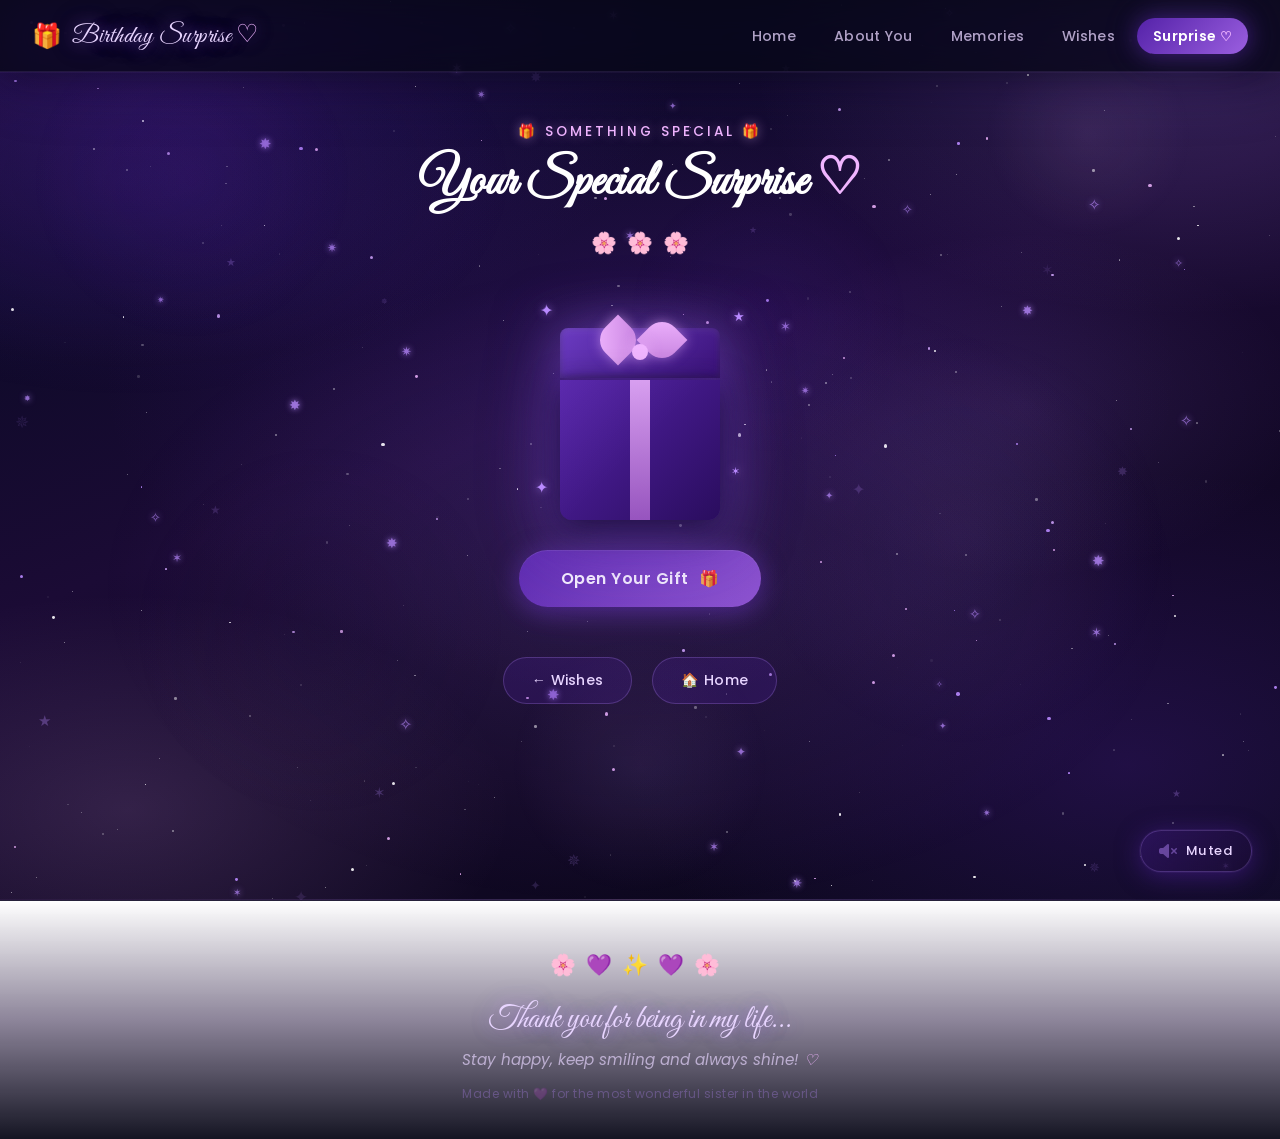
==== surprise.html @ 32a50bc3 "🎉 Multi-page layout: separate pages for each section, timer removed" ====
<!DOCTYPE html>
<html lang="en">
<head>
  <meta charset="UTF-8"/>
  <meta name="viewport" content="width=device-width, initial-scale=1.0"/>
  <title>Your Surprise ♡ | Birthday Surprise</title>
  <link rel="stylesheet" href="style.css"/>
  <link href="https://fonts.googleapis.com/css2?family=Great+Vibes&family=Playfair+Display:ital,wght@0,400;0,700;1,400&family=Poppins:wght@300;400;500;600&display=swap" rel="stylesheet"/>
  <link rel="stylesheet" href="https://cdnjs.cloudflare.com/ajax/libs/font-awesome/6.5.0/css/all.min.css"/>
</head>
<body>

  <!-- AMBIENT LAYERS -->
  <div class="nebula-layer" aria-hidden="true">
    <div class="nebula nb1"></div><div class="nebula nb2"></div>
    <div class="nebula nb3"></div><div class="nebula nb4"></div>
    <div class="nebula nb5"></div>
  </div>
  <div class="sparkle-layer" id="sparkleLayer" aria-hidden="true"></div>
  <div class="bg-particles" id="bgParticles"></div>
  <div class="stars-layer"  id="starsLayer"></div>

  <!-- MUSIC -->
  <div class="music-control" id="musicControl" title="Toggle Music">
    <i class="fas fa-music" id="musicIcon"></i>
    <span id="musicLabel">Music</span>
    <audio id="bgMusic" loop>
      <source src="assets/music/birthday.mp3" type="audio/mpeg"/>
    </audio>
  </div>

  <!-- NAV -->
  <nav class="navbar" id="navbar">
    <a class="nav-brand" href="index.html">
      <span class="nav-gift-icon">🎁</span>
      <span class="nav-title">Birthday Surprise <span class="heart">♡</span></span>
    </a>
    <div class="hamburger" id="hamburger"><span></span><span></span><span></span></div>
    <ul class="nav-links" id="navLinks">
      <li><a href="index.html"    class="nav-link">Home</a></li>
      <li><a href="about.html"    class="nav-link">About You</a></li>
      <li><a href="memories.html" class="nav-link">Memories</a></li>
      <li><a href="wishes.html"   class="nav-link">Wishes</a></li>
      <li><a href="surprise.html" class="nav-link surprise-btn active">Surprise <span class="heart">♡</span></a></li>
    </ul>
  </nav>

  <!-- SURPRISE SECTION -->
  <section class="section surprise-section">
    <div class="confetti-container"  id="confettiContainer"></div>
    <div class="fireworks-container" id="fireworksContainer"></div>
    <div class="floating-hearts-container" id="floatingHearts"></div>

    <div class="section-header">
      <p class="section-eyebrow">🎁 Something Special 🎁</p>
      <h2 class="section-title">Your Special Surprise <span class="heart">♡</span></h2>
      <div class="title-divider"><span>🌸</span><span>🌸</span><span>🌸</span></div>
    </div>

    <div class="surprise-content">

      <div class="gift-area" id="giftArea">
        <div class="gift-box" id="giftBox">
          <div class="gift-lid" id="giftLid">
            <div class="gift-lid-body"></div>
            <div class="gift-bow">
              <div class="bow-left"></div>
              <div class="bow-right"></div>
              <div class="bow-center"></div>
            </div>
          </div>
          <div class="gift-base">
            <div class="gift-ribbon-v"></div>
          </div>
          <div class="gift-sparkle gs1">✦</div>
          <div class="gift-sparkle gs2">★</div>
          <div class="gift-sparkle gs3">✦</div>
          <div class="gift-sparkle gs4">✶</div>
        </div>

        <button class="open-gift-btn" id="openGiftBtn">
          <span>Open Your Gift</span> 🎁
        </button>
      </div>

      <div class="gift-reveal" id="giftReveal">
        <div class="reveal-card glass-card">
          <div class="reveal-top">🎉 ✨ 🎊</div>
          <h3 class="reveal-title">From My Heart to Yours!</h3>
          <div class="reveal-hearts">
            <span class="rh rh1">💜</span>
            <span class="rh rh2">💜</span>
            <span class="rh rh3">💜</span>
            <span class="rh rh4">💜</span>
            <span class="rh rh5">💜</span>
          </div>
          <p class="reveal-message">
            This isn't just a website — it's a piece of my heart, crafted especially for
            you. Every word, every colour, every star on this page was placed there with
            love, thinking of you, your smile, and how much joy you bring to my life.
          </p>
          <p class="reveal-message">
            Your gift is simply this: knowing that someone in this world loves you
            unconditionally, is endlessly proud of you, and wishes you nothing but
            the most beautiful, most magical life. 🌸
          </p>
          <p class="reveal-closing">
            I love you to the moon and back,<br/>
            <strong>forever and always. 💜</strong>
          </p>
          <div class="reveal-flowers">🌸 🌺 🌸 🌺 🌸</div>
          <button class="replay-btn" id="replayBtn">🎊 Celebrate Again!</button>
        </div>
      </div>

    </div>

    <!-- Page nav -->
    <div class="page-nav">
      <a href="wishes.html" class="page-nav-btn">← Wishes</a>
      <a href="index.html"  class="page-nav-btn">🏠 Home</a>
    </div>
  </section>

  <!-- FOOTER -->
  <footer class="footer">
    <div class="footer-deco"><span>🌸</span><span>💜</span><span>✨</span><span>💜</span><span>🌸</span></div>
    <p class="footer-line1">Thank you for being in my life...</p>
    <p class="footer-line2">Stay happy, keep smiling and always shine! <span class="heart">♡</span></p>
    <p class="footer-credit">Made with 💜 for the most wonderful sister in the world</p>
  </footer>

  <script src="script.js"></script>
</body>
</html>
---- style.css ----
/* ═══════════════════════════════════════════════════════
   BIRTHDAY SURPRISE WEBSITE — STYLE.CSS
   Theme: Dark & Pastel Birthday Aesthetic
   Palette: Midnight Navy · Deep Purple · Royal Violet
            Lavender · Soft Pink
═══════════════════════════════════════════════════════ */

/* ── 1. RESET & BASE ─────────────────────────────────── */
*, *::before, *::after { box-sizing: border-box; margin: 0; padding: 0; }

:root {
  /* ── New Brand Palette ── */
  --midnight:      #080817;
  --deep-purple:   #1B0B35;
  --royal-violet:  #5422A8;
  --lavender-brand:#B98AFF;
  --soft-pink:     #F0B5FF;

  /* ── Legacy aliases (keep components working) ── */
  --bg-dark:       #080817;
  --bg-mid:        #1B0B35;
  --purple-deep:   #3a1278;
  --purple-mid:    #5422A8;
  --purple-light:  #7B4FD4;
  --purple-pale:   #B98AFF;
  --lavender:      #E8D5FF;
  --pink-soft:     #F0B5FF;
  --pink-neon:     #D97EF5;
  --white:         #ffffff;

  /* ── Glass system ── */
  --glass-bg:      rgba(84, 34, 168, 0.14);
  --glass-border:  rgba(185, 138, 255, 0.22);
  --glass-shadow:  rgba(84, 34, 168, 0.45);

  /* ── Glow effects ── */
  --glow-purple:   0 0 18px rgba(185, 138, 255, 0.55), 0 0 40px rgba(84, 34, 168, 0.30);
  --glow-pink:     0 0 18px rgba(240, 181, 255, 0.55), 0 0 38px rgba(185, 138, 255, 0.28);
  --glow-soft:     0 0 30px rgba(185, 138, 255, 0.20), 0 0 60px rgba(84, 34, 168, 0.15);

  /* ── Typography ── */
  --font-cursive:  'Great Vibes', cursive;
  --font-serif:    'Playfair Display', serif;
  --font-sans:     'Poppins', sans-serif;
  --nav-h:         72px;
}

html { scroll-behavior: smooth; }

body {
  font-family: var(--font-sans);
  color: var(--lavender);
  overflow-x: hidden;
  min-height: 100vh;
}

/* ── 2. SCROLLBAR ────────────────────────────────────── */
::-webkit-scrollbar { width: 6px; }
::-webkit-scrollbar-track { background: var(--midnight); }
::-webkit-scrollbar-thumb {
  background: linear-gradient(to bottom, var(--royal-violet), var(--lavender-brand));
  border-radius: 3px;
}

/* ── 3. BACKGROUND LAYERS ────────────────────────────── */
body {
  background:
    /* Aurora glow top-left — violet */
    radial-gradient(ellipse 70% 55% at 8% 5%,   rgba(84, 34, 168, 0.40)  0%, transparent 65%),
    /* Aurora glow top-right — lavender */
    radial-gradient(ellipse 55% 45% at 92% 8%,  rgba(185,138,255, 0.18)  0%, transparent 60%),
    /* Centre depth — royal violet bloom */
    radial-gradient(ellipse 60% 50% at 50% 42%, rgba(84, 34, 168, 0.22)  0%, transparent 70%),
    /* Bottom-left — pink blush */
    radial-gradient(ellipse 50% 40% at 10% 90%, rgba(240,181,255, 0.14)  0%, transparent 60%),
    /* Bottom-right — deep violet */
    radial-gradient(ellipse 60% 50% at 88% 85%, rgba(84, 34, 168, 0.28)  0%, transparent 65%),
    /* Mid-right shimmer */
    radial-gradient(ellipse 40% 35% at 80% 45%, rgba(185,138,255, 0.10)  0%, transparent 55%),
    /* Base gradient — midnight → deep purple → near-black */
    linear-gradient(160deg,
      #080817 0%,
      #0D0A28 20%,
      #1B0B35 45%,
      #120826 70%,
      #080817 100%);
  background-attachment: fixed;
}

/* Background particles canvas (decorative divs) */
.bg-particles {
  position: fixed; inset: 0;
  pointer-events: none; z-index: 0;
  overflow: hidden;
}

.stars-layer {
  position: fixed; inset: 0;
  pointer-events: none; z-index: 0;
}

/* ── 4. GLASSMORPHISM CARD ───────────────────────────── */
.glass-card {
  background: linear-gradient(
    135deg,
    rgba(84, 34, 168, 0.16) 0%,
    rgba(27, 11, 53, 0.22) 50%,
    rgba(84, 34, 168, 0.12) 100%
  );
  border: 1px solid rgba(185, 138, 255, 0.20);
  backdrop-filter: blur(20px) saturate(1.6) brightness(1.05);
  -webkit-backdrop-filter: blur(20px) saturate(1.6) brightness(1.05);
  border-radius: 20px;
  box-shadow:
    0 8px 32px rgba(84, 34, 168, 0.40),
    0 2px 8px rgba(185, 138, 255, 0.10),
    inset 0 1px 0 rgba(240, 181, 255, 0.08),
    inset 0 0 0 1px rgba(255, 255, 255, 0.04);
}

/* ── 5. MUSIC CONTROL ────────────────────────────────── */
.music-control {
  position: fixed; bottom: 28px; right: 28px; z-index: 9999;
  display: flex; align-items: center; gap: 8px;
  background: linear-gradient(135deg, rgba(84,34,168,0.30), rgba(27,11,53,0.50));
  border: 1px solid rgba(185,138,255,0.25);
  backdrop-filter: blur(16px);
  border-radius: 50px;
  padding: 10px 18px;
  cursor: pointer;
  transition: all 0.3s ease;
  color: var(--lavender);
  font-family: var(--font-sans);
  font-size: 0.82rem;
  font-weight: 500;
  letter-spacing: 0.5px;
  box-shadow: 0 4px 24px rgba(84,34,168,0.50), 0 0 0 1px rgba(185,138,255,0.08);
  user-select: none;
}
.music-control:hover {
  background: linear-gradient(135deg, rgba(84,34,168,0.50), rgba(185,138,255,0.20));
  transform: scale(1.05);
  box-shadow: 0 6px 32px rgba(185,138,255,0.45);
}
.music-control i { font-size: 1rem; color: var(--soft-pink); }
.music-control.muted i { color: rgba(185,138,255,0.45); }

/* ── 6. NAVBAR ───────────────────────────────────────── */
.navbar {
  position: fixed; top: 0; left: 0; right: 0;
  height: var(--nav-h);
  z-index: 1000;
  display: flex; align-items: center; justify-content: space-between;
  padding: 0 32px;
  background: rgba(8, 8, 23, 0.82);
  backdrop-filter: blur(24px) saturate(1.8);
  -webkit-backdrop-filter: blur(24px) saturate(1.8);
  border-bottom: 1px solid rgba(185, 138, 255, 0.12);
  box-shadow:
    0 1px 0 rgba(185,138,255,0.06),
    0 4px 40px rgba(8, 8, 23, 0.6),
    0 0 80px rgba(84,34,168,0.15);
  transition: background 0.3s;
}

.nav-brand {
  display: flex; align-items: center; gap: 10px;
  text-decoration: none;
  flex-shrink: 0;
}
.nav-gift-icon { font-size: 1.5rem; animation: giftWiggle 2s ease-in-out infinite; }
@keyframes giftWiggle {
  0%,100% { transform: rotate(-8deg) scale(1); }
  50%      { transform: rotate(8deg) scale(1.1); }
}
.nav-title {
  font-family: var(--font-cursive);
  font-size: 1.55rem;
  color: var(--lavender);
  letter-spacing: 0.5px;
  text-shadow: 0 0 16px rgba(185,138,255,0.60), 0 0 32px rgba(84,34,168,0.35);
}
.nav-title .heart { color: var(--soft-pink); }

.nav-links {
  display: flex; align-items: center; gap: 6px;
  list-style: none;
}
.nav-link {
  color: rgba(232,213,255,0.75);
  text-decoration: none;
  font-size: 0.88rem;
  font-weight: 500;
  padding: 8px 16px;
  border-radius: 50px;
  transition: all 0.3s ease;
  position: relative;
  letter-spacing: 0.3px;
}
.nav-link:hover, .nav-link.active {
  color: var(--white);
  background: rgba(84, 34, 168, 0.28);
  box-shadow: 0 0 18px rgba(185,138,255,0.30), inset 0 0 0 1px rgba(185,138,255,0.15);
}
.nav-link.surprise-btn {
  background: linear-gradient(135deg, var(--royal-violet), #9B5FE0);
  color: var(--white);
  font-weight: 600;
  box-shadow: 0 0 20px rgba(84,34,168,0.55), 0 0 40px rgba(185,138,255,0.15);
}
.nav-link.surprise-btn:hover {
  transform: scale(1.06);
  box-shadow: 0 0 30px rgba(185,138,255,0.55), 0 4px 20px rgba(84,34,168,0.70);
}
.nav-link .heart { color: var(--soft-pink); font-size: 0.9em; }

/* Hamburger (mobile) */
.hamburger {
  display: none; flex-direction: column; gap: 5px; cursor: pointer; padding: 4px;
}
.hamburger span {
  width: 24px; height: 2px;
  background: var(--lavender-brand); border-radius: 2px;
  transition: all 0.3s;
}

/* ── 7. SECTION BASE ─────────────────────────────────── */
.section {
  position: relative;
  min-height: 100vh;
  padding: calc(var(--nav-h) + 50px) 60px 80px;
  z-index: 1;
  display: flex; flex-direction: column; align-items: center;
}

/* Per-section ambient background overlays */
.home-section::before,
.about-section::before,
.memories-section::before,
.wishes-section::before,
.surprise-section::before {
  content: '';
  position: absolute; inset: 0;
  pointer-events: none; z-index: 0;
}
.home-section::before {
  background:
    radial-gradient(ellipse 80% 60% at 50% 0%,   rgba(84,34,168,0.18) 0%, transparent 70%),
    radial-gradient(ellipse 50% 40% at 90% 100%,  rgba(185,138,255,0.08) 0%, transparent 60%);
}
.about-section::before {
  background:
    radial-gradient(ellipse 60% 50% at 20% 50%,  rgba(84,34,168,0.14) 0%, transparent 65%),
    radial-gradient(ellipse 40% 35% at 80% 20%,  rgba(240,181,255,0.07) 0%, transparent 55%);
}
.memories-section::before {
  background:
    radial-gradient(ellipse 55% 45% at 75% 60%,  rgba(185,138,255,0.10) 0%, transparent 60%),
    radial-gradient(ellipse 40% 35% at 15% 30%,  rgba(84,34,168,0.14) 0%, transparent 55%);
}
.wishes-section::before {
  background:
    radial-gradient(ellipse 70% 55% at 50% 50%,  rgba(84,34,168,0.18) 0%, transparent 70%),
    radial-gradient(ellipse 40% 30% at 90% 10%,  rgba(240,181,255,0.08) 0%, transparent 50%);
}
.surprise-section::before {
  background:
    radial-gradient(ellipse 65% 55% at 50% 65%,  rgba(185,138,255,0.12) 0%, transparent 65%),
    radial-gradient(ellipse 50% 40% at 10% 20%,  rgba(84,34,168,0.16) 0%, transparent 60%);
}

/* ── 8. SECTION HEADER ───────────────────────────────── */
.section-header {
  text-align: center; margin-bottom: 56px;
}
.section-eyebrow {
  font-size: 0.85rem; font-weight: 500; letter-spacing: 3px;
  color: var(--soft-pink); text-transform: uppercase; margin-bottom: 10px;
  text-shadow: 0 0 12px rgba(240,181,255,0.40);
}
.section-title {
  font-family: var(--font-cursive);
  font-size: clamp(2.2rem, 4vw, 3.4rem);
  color: var(--white);
  line-height: 1.2;
}
.section-title .heart { color: var(--soft-pink); }
.title-divider {
  display: flex; justify-content: center; gap: 10px;
  font-size: 1.3rem; margin: 14px 0;
}
.section-sub {
  color: rgba(232,213,255,0.65); font-size: 0.95rem;
  font-style: italic; margin-top: 6px;
}

/* ── 9. HOME SECTION ─────────────────────────────────── */
.home-section {
  padding-top: var(--nav-h);
  flex-direction: column;
  justify-content: center;
  overflow: hidden;
}

.home-grid {
  width: 100%; max-width: 1300px; margin: 0 auto;
  display: grid;
  grid-template-columns: 1fr 1.1fr 1fr;
  gap: 30px;
  align-items: center;
  min-height: calc(100vh - var(--nav-h) - 60px);
  padding: 20px 0;
}

/* Left */
.home-left { text-align: left; }
.home-eyebrow {
  font-size: 0.82rem; letter-spacing: 3px; text-transform: uppercase;
  color: var(--soft-pink); margin-bottom: 10px;
  text-shadow: 0 0 10px rgba(240,181,255,0.35);
}
.hero-surprise {
  font-family: var(--font-cursive);
  font-size: clamp(4rem, 7vw, 7rem);
  color: var(--white);
  line-height: 1;
  text-shadow:
    0 0 20px rgba(185,138,255,0.70),
    0 0 50px rgba(84,34,168,0.45),
    0 0 80px rgba(84,34,168,0.20);
  margin-bottom: 4px;
}
.hero-birthday {
  font-family: var(--font-serif);
  font-size: clamp(1.5rem, 2.8vw, 2.4rem);
  font-weight: 700;
  background: linear-gradient(135deg, var(--lavender-brand), var(--soft-pink), #D4A8FF);
  -webkit-background-clip: text; -webkit-text-fill-color: transparent;
  margin-bottom: 16px;
}
.hero-subtitle {
  color: rgba(232,213,255,0.78);
  font-size: 0.95rem; line-height: 1.7;
  margin-bottom: 36px;
  max-width: 340px;
}
.hero-subtitle em { color: var(--soft-pink); font-style: italic; }

.cta-btn {
  display: inline-flex; align-items: center; gap: 8px;
  padding: 14px 32px;
  background: linear-gradient(135deg, var(--royal-violet) 0%, #8A4FCC 100%);
  color: var(--white);
  border-radius: 50px;
  text-decoration: none;
  font-weight: 600; font-size: 0.95rem; letter-spacing: 0.3px;
  box-shadow:
    0 4px 24px rgba(84,34,168,0.60),
    0 0 40px rgba(185,138,255,0.15),
    inset 0 1px 0 rgba(255,255,255,0.12);
  transition: all 0.35s ease;
  position: relative; overflow: hidden;
}
.cta-btn::before {
  content: '';
  position: absolute; inset: 0;
  background: linear-gradient(135deg, #9B5FE0 0%, var(--royal-violet) 100%);
  opacity: 0; transition: opacity 0.35s;
}
.cta-btn:hover::before { opacity: 1; }
.cta-btn:hover {
  transform: translateY(-3px);
  box-shadow: 0 8px 36px rgba(185,138,255,0.55), 0 0 50px rgba(84,34,168,0.35);
}
.cta-sparkle { font-size: 1.1rem; animation: sparkle 1.5s ease-in-out infinite; position: relative; z-index: 1; }
.cta-btn span:first-child { position: relative; z-index: 1; }
@keyframes sparkle { 0%,100%{transform:scale(1) rotate(0deg);} 50%{transform:scale(1.3) rotate(20deg);} }

/* Center scene */
.home-center { display: flex; justify-content: center; align-items: center; }
.scene-wrapper {
  position: relative;
  width: 320px; height: 380px;
  display: flex; justify-content: center; align-items: flex-end;
}
.cake-wrapper {
  position: absolute; bottom: 10px; left: 50%;
  transform: translateX(-50%);
  width: 200px;
  animation: floatCake 4s ease-in-out infinite;
}
@keyframes floatCake {
  0%,100%{transform:translateX(-50%) translateY(0);} 50%{transform:translateX(-50%) translateY(-12px);}
}
.cake-svg { width: 100%; filter: drop-shadow(0 0 20px rgba(168,85,247,0.5)); }
.cake-glow {
  position: absolute; bottom: -10px; left: 50%;
  transform: translateX(-50%);
  width: 160px; height: 24px;
  background: radial-gradient(ellipse, rgba(168,85,247,0.6) 0%, transparent 70%);
  border-radius: 50%;
  animation: glowPulse 2s ease-in-out infinite;
}
@keyframes glowPulse { 0%,100%{opacity:0.6;} 50%{opacity:1;} }

.flame { animation: flicker 0.5s ease-in-out infinite alternate; }
.f1 { animation-delay: 0s; }
.f2 { animation-delay: 0.17s; }
.f3 { animation-delay: 0.33s; }
@keyframes flicker { 0%{transform:scaleY(1) scaleX(1);} 100%{transform:scaleY(1.2) scaleX(0.9);} }

.bear-wrapper {
  position: absolute; bottom: 0; right: 0;
  width: 110px;
  animation: floatBear 3.5s ease-in-out 0.5s infinite;
}
@keyframes floatBear {
  0%,100%{transform:translateY(0) rotate(-2deg);} 50%{transform:translateY(-10px) rotate(2deg);}
}
.bear-svg { width: 100%; filter: drop-shadow(0 4px 16px rgba(192,132,252,0.5)); }

/* Scene stars */
.scene-star {
  position: absolute; color: var(--lavender); font-size: 1.1rem;
  animation: twinkle 2s ease-in-out infinite;
  text-shadow: 0 0 8px var(--purple-pale);
}
.s1{top:5%;  left:8%;  animation-delay:0s;}
.s2{top:15%; right:5%; animation-delay:0.4s; font-size:0.8rem;}
.s3{top:40%; left:0%;  animation-delay:0.8s; font-size:0.9rem;}
.s4{top:60%; right:3%; animation-delay:1.2s;}
.s5{top:25%; left:38%; animation-delay:1.6s; font-size:0.7rem;}
@keyframes twinkle { 0%,100%{opacity:0.3;transform:scale(0.8);} 50%{opacity:1;transform:scale(1.2);} }

/* Right countdown */
.home-right { display: flex; justify-content: center; }
.countdown-card {
  padding: 32px 28px; text-align: center;
  max-width: 300px; width: 100%;
  position: relative; overflow: hidden;
}
.countdown-card::before {
  content: '';
  position: absolute; top: -40px; right: -40px;
  width: 140px; height: 140px;
  background: radial-gradient(circle, rgba(185,138,255,0.18) 0%, transparent 70%);
  border-radius: 50%;
}
.countdown-card::after {
  content: '';
  position: absolute; bottom: -30px; left: -30px;
  width: 100px; height: 100px;
  background: radial-gradient(circle, rgba(84,34,168,0.20) 0%, transparent 70%);
  border-radius: 50%;
}
.countdown-icon { font-size: 2.2rem; margin-bottom: 12px; display: block; animation: moonFloat 4s ease-in-out infinite; }
@keyframes moonFloat { 0%,100%{transform:rotate(-10deg);} 50%{transform:rotate(10deg) scale(1.1);} }
.countdown-title {
  font-family: var(--font-serif);
  font-size: 1.1rem; font-weight: 400; line-height: 1.5;
  color: var(--lavender); margin-bottom: 24px;
}
.countdown-title span { color: var(--soft-pink); font-style: italic; }
.countdown-title .heart { color: var(--soft-pink); }

.countdown-grid {
  display: flex; align-items: center; justify-content: center; gap: 4px;
  margin-bottom: 20px; flex-wrap: wrap;
}
.countdown-unit {
  display: flex; flex-direction: column; align-items: center;
  background: rgba(27, 11, 53, 0.55);
  border: 1px solid rgba(185,138,255,0.20);
  border-radius: 12px; padding: 10px 12px; min-width: 56px;
  box-shadow: inset 0 1px 0 rgba(185,138,255,0.08);
}
.count-num {
  font-family: var(--font-serif);
  font-size: 2rem; font-weight: 700; line-height: 1;
  background: linear-gradient(135deg, var(--white), var(--soft-pink));
  -webkit-background-clip: text; -webkit-text-fill-color: transparent;
}
.count-label {
  font-size: 0.65rem; letter-spacing: 1.5px; text-transform: uppercase;
  color: rgba(185,138,255,0.65); margin-top: 4px;
}
.countdown-sep { font-size: 1.8rem; color: var(--soft-pink); font-weight: 700; padding-bottom: 16px; }
.countdown-note { font-size: 0.82rem; color: rgba(232,213,255,0.60); font-style: italic; margin-bottom: 10px; }
.countdown-flowers { font-size: 1rem; letter-spacing: 6px; }

/* Scroll indicator */
.scroll-down {
  position: absolute; bottom: 30px; left: 50%; transform: translateX(-50%);
  display: flex; flex-direction: column; align-items: center; gap: 6px;
  color: rgba(233,213,255,0.5); font-size: 0.75rem; letter-spacing: 2px;
  text-transform: uppercase; cursor: pointer;
  animation: scrollBounce 2s ease-in-out infinite;
}
.scroll-arrow { font-size: 1.1rem; }
@keyframes scrollBounce { 0%,100%{transform:translateX(-50%) translateY(0);} 50%{transform:translateX(-50%) translateY(8px);} }

/* Floating Hearts */
.floating-hearts-container { position: absolute; inset: 0; pointer-events: none; overflow: hidden; z-index: 0; }
.float-heart {
  position: absolute; font-size: 1.1rem;
  animation: floatUp linear infinite;
  opacity: 0;
}
@keyframes floatUp {
  0%   { transform: translateY(0) translateX(0) scale(0.5); opacity: 0; }
  10%  { opacity: 0.7; }
  90%  { opacity: 0.3; }
  100% { transform: translateY(-110vh) translateX(30px) scale(1); opacity: 0; }
}

/* Butterflies */
.butterflies-container { position: absolute; inset: 0; pointer-events: none; z-index: 0; overflow: hidden; }
.butterfly {
  position: absolute; font-size: 1.3rem;
  animation: flyButterfly linear infinite;
}
@keyframes flyButterfly {
  0%   { transform: translate(-50px, 0) rotate(-10deg); opacity: 0; }
  10%  { opacity: 1; }
  50%  { transform: translate(50vw, -30px) rotate(5deg) scaleX(-1); }
  90%  { opacity: 1; }
  100% { transform: translate(110vw, -20px) rotate(-5deg); opacity: 0; }
}

/* ── 10. ABOUT SECTION ───────────────────────────────── */
.about-section { }

.about-grid {
  display: grid; grid-template-columns: 1fr 1.5fr; gap: 50px;
  max-width: 1100px; width: 100%; align-items: start;
}

/* Photo card */
.about-photo-col { display: flex; justify-content: center; }
.photo-frame {
  padding: 20px; position: relative;
  max-width: 340px; width: 100%;
  transition: transform 0.4s ease;
}
.photo-frame:hover { transform: translateY(-8px); }
.photo-inner {
  position: relative; overflow: hidden; border-radius: 14px;
  background: linear-gradient(135deg, var(--deep-purple), var(--midnight));
}
.sister-photo {
  width: 100%; height: 360px; object-fit: cover;
  display: block; border-radius: 14px;
  transition: transform 0.5s ease;
}
.photo-frame:hover .sister-photo { transform: scale(1.04); }
.photo-overlay {
  position: absolute; bottom: 0; left: 0; right: 0;
  padding: 16px; text-align: center;
  background: linear-gradient(to top, rgba(8,8,23,0.92), transparent);
  color: var(--soft-pink); font-size: 0.9rem; font-style: italic;
  opacity: 0; transition: opacity 0.4s;
}
.photo-frame:hover .photo-overlay { opacity: 1; }
.photo-caption { text-align: center; margin-top: 14px; }
.photo-name {
  font-family: var(--font-cursive); font-size: 1.8rem;
  color: var(--lavender);
  text-shadow: 0 0 16px rgba(185,138,255,0.55), 0 0 32px rgba(84,34,168,0.30);
}
.photo-age { font-size: 0.8rem; color: var(--soft-pink); margin-top: 4px; letter-spacing: 0.5px; }

/* Floating flowers around photo */
.about-flower {
  position: absolute; font-size: 1.5rem;
  animation: flowerFloat 4s ease-in-out infinite;
}
.af1 { top: -15px; left: -15px; animation-delay: 0s; }
.af2 { top: -15px; right: -15px; animation-delay: 1s; }
.af3 { bottom: 50px; left: -20px; animation-delay: 2s; }
.af4 { bottom: -10px; right: 20px; animation-delay: 0.5s; }
@keyframes flowerFloat { 0%,100%{transform:translateY(0) rotate(0deg);} 50%{transform:translateY(-10px) rotate(15deg);} }

/* About text */
.about-desc { padding: 32px; }
.about-quote {
  font-family: var(--font-cursive); font-size: 1.8rem;
  color: var(--soft-pink); text-align: center; margin-bottom: 28px;
  text-shadow: 0 0 16px rgba(240,181,255,0.45);
}
.about-trait {
  display: flex; gap: 16px; align-items: flex-start;
  margin-bottom: 22px;
  padding-bottom: 22px;
  border-bottom: 1px solid rgba(185,138,255,0.12);
}
.about-trait:last-of-type { border-bottom: none; }
.trait-icon { font-size: 1.5rem; flex-shrink: 0; margin-top: 2px; }
.about-trait h4 {
  font-family: var(--font-serif); font-size: 1.05rem; font-weight: 700;
  color: var(--lavender); margin-bottom: 6px;
}
.about-trait p { font-size: 0.88rem; line-height: 1.7; color: rgba(232,213,255,0.72); }

.about-tags {
  display: flex; flex-wrap: wrap; gap: 8px; margin-top: 20px;
}
.tag {
  padding: 6px 14px;
  background: rgba(84, 34, 168, 0.22);
  border: 1px solid rgba(185,138,255,0.22);
  border-radius: 50px;
  font-size: 0.78rem; color: var(--lavender);
  transition: all 0.3s;
}
.tag:hover {
  background: rgba(84,34,168,0.42);
  box-shadow: 0 0 14px rgba(185,138,255,0.30);
  transform: scale(1.06);
}

/* ── 11. MEMORIES SECTION ────────────────────────────── */
.memories-section { }

.polaroid-grid {
  display: grid;
  grid-template-columns: repeat(3, 1fr);
  gap: 32px; max-width: 1000px; width: 100%;
  margin-bottom: 36px;
}

.polaroid {
  background: rgba(27, 11, 53, 0.55);
  border: 1px solid rgba(185,138,255,0.18);
  border-radius: 4px;
  padding: 14px 14px 18px;
  box-shadow:
    0 8px 32px rgba(8,8,23,0.60),
    0 2px 8px rgba(84,34,168,0.30),
    inset 0 1px 0 rgba(185,138,255,0.06);
  transition: all 0.4s cubic-bezier(0.175, 0.885, 0.32, 1.275);
  cursor: pointer;
  position: relative;
}
.polaroid:nth-child(1) { transform: rotate(-2deg); }
.polaroid:nth-child(2) { transform: rotate(1.5deg); }
.polaroid:nth-child(3) { transform: rotate(-1deg); }
.polaroid:nth-child(4) { transform: rotate(2deg); }
.polaroid:nth-child(5) { transform: rotate(-1.5deg); }
.polaroid:nth-child(6) { transform: rotate(1deg); }
.polaroid:hover {
  transform: rotate(0deg) translateY(-12px) scale(1.04) !important;
  box-shadow:
    0 20px 60px rgba(84,34,168,0.55),
    0 0 30px rgba(185,138,255,0.25);
  z-index: 10;
}

.polaroid-img-wrap {
  position: relative; overflow: hidden; border-radius: 2px;
  background: linear-gradient(135deg, var(--deep-purple), var(--midnight));
}
.polaroid-img-wrap img {
  width: 100%; height: 200px; object-fit: cover; display: block;
  transition: transform 0.5s ease;
}
.polaroid:hover .polaroid-img-wrap img { transform: scale(1.08); }
.polaroid-shine {
  position: absolute; inset: 0;
  background: linear-gradient(135deg, rgba(185,138,255,0.07) 0%, transparent 50%);
  pointer-events: none;
}
.polaroid-caption {
  margin-top: 12px; text-align: center;
  font-family: var(--font-cursive); font-size: 1.15rem;
  color: var(--lavender);
}

.memories-note {
  padding: 18px 28px; max-width: 580px; text-align: center;
}
.memories-note p { font-size: 0.85rem; color: rgba(232,213,255,0.65); line-height: 1.6; }
.memories-note code {
  color: var(--soft-pink);
  background: rgba(84,34,168,0.28);
  padding: 2px 8px; border-radius: 4px; font-size: 0.8rem;
}

/* ── 12. WISHES SECTION ──────────────────────────────── */
.wishes-section { overflow: hidden; }

.wishes-stars, .wishes-hearts {
  position: absolute; inset: 0; pointer-events: none; overflow: hidden;
}

.wishes-content {
  max-width: 900px; width: 100%;
  display: flex; flex-direction: column; align-items: center; gap: 36px;
}

.wish-card { padding: 48px 44px; text-align: center; position: relative; overflow: hidden; }
.wish-card::before {
  content: '';
  position: absolute; top: -60px; left: -60px;
  width: 220px; height: 220px;
  background: radial-gradient(circle, rgba(84,34,168,0.22) 0%, transparent 70%);
  border-radius: 50%;
}
.wish-card::after {
  content: '';
  position: absolute; bottom: -50px; right: -50px;
  width: 180px; height: 180px;
  background: radial-gradient(circle, rgba(240,181,255,0.12) 0%, transparent 70%);
  border-radius: 50%;
}

.wish-top-deco, .wish-bottom-deco { font-size: 1.3rem; letter-spacing: 10px; margin-bottom: 16px; }
.wish-line { position: relative; z-index: 1; }
.big-wish {
  font-family: var(--font-cursive); font-size: clamp(2.5rem, 5vw, 4rem);
  color: var(--white);
  text-shadow: 0 0 20px rgba(185,138,255,0.65), 0 0 50px rgba(84,34,168,0.40);
  line-height: 1.1; margin-bottom: 4px;
}
.wish-name {
  font-family: var(--font-serif); font-size: clamp(1.4rem, 2.5vw, 2rem);
  font-style: italic;
  background: linear-gradient(135deg, var(--soft-pink), var(--lavender-brand));
  -webkit-background-clip: text; -webkit-text-fill-color: transparent;
  margin-bottom: 20px;
}
.wish-divider { font-size: 1.1rem; letter-spacing: 8px; margin: 20px 0; }
.wish-para {
  font-size: 0.95rem; line-height: 1.9; color: rgba(232,213,255,0.82);
  max-width: 640px; margin: 0 auto 16px; position: relative; z-index: 1;
}
.wish-closing {
  font-size: 1rem; color: rgba(232,213,255,0.72);
  margin-top: 24px; line-height: 1.8; position: relative; z-index: 1;
}
.wish-sign {
  font-family: var(--font-cursive); font-size: 1.8rem;
  color: var(--soft-pink);
  text-shadow: 0 0 14px rgba(240,181,255,0.45);
}

/* Mini wish cards */
.mini-wishes {
  display: grid; grid-template-columns: repeat(2, 1fr); gap: 20px; width: 100%;
}
.mini-wish {
  padding: 24px 20px; text-align: center;
  transition: transform 0.35s ease, box-shadow 0.35s ease;
}
.mini-wish:hover {
  transform: translateY(-6px);
  box-shadow: 0 12px 40px rgba(84,34,168,0.50), 0 0 20px rgba(185,138,255,0.15);
}
.mini-wish-icon { font-size: 2rem; display: block; margin-bottom: 10px; }
.mini-wish p { font-size: 0.88rem; line-height: 1.65; color: rgba(232,213,255,0.78); font-style: italic; }

/* ── 13. SURPRISE SECTION ────────────────────────────── */
.surprise-section { overflow: hidden; }
.surprise-content {
  max-width: 700px; width: 100%;
  display: flex; flex-direction: column; align-items: center; gap: 40px;
}

/* Gift box */
.gift-area { display: flex; flex-direction: column; align-items: center; gap: 30px; }

.gift-box {
  position: relative; cursor: pointer;
  animation: giftBob 3s ease-in-out infinite;
  transition: transform 0.3s;
  filter: drop-shadow(0 10px 30px rgba(84,34,168,0.65)) drop-shadow(0 0 20px rgba(185,138,255,0.25));
}
@keyframes giftBob {
  0%,100%{transform:translateY(0) rotate(-1deg);} 50%{transform:translateY(-14px) rotate(1deg);}
}

.gift-lid {
  position: relative; width: 160px; height: 50px;
  margin-bottom: 2px;
  transform-origin: bottom center;
  transition: transform 0.8s cubic-bezier(0.175, 0.885, 0.32, 1.275);
}
.gift-lid-body {
  width: 100%; height: 100%;
  background: linear-gradient(135deg, #6B3BC2, #3a1278);
  border-radius: 8px 8px 0 0;
  box-shadow: inset 0 2px 8px rgba(255,255,255,0.08), inset 0 -2px 6px rgba(0,0,0,0.3);
}
.gift-bow {
  position: absolute; top: -30px; left: 50%; transform: translateX(-50%);
  width: 80px; height: 60px;
}
.bow-left, .bow-right {
  position: absolute; bottom: 0;
  width: 36px; height: 36px;
  background: linear-gradient(135deg, var(--soft-pink), #C47FDD);
  border-radius: 50% 0 50% 0;
  box-shadow: 0 0 12px rgba(240,181,255,0.50);
}
.bow-left { left: 0; transform: rotate(-45deg); }
.bow-right { right: 0; transform: rotate(45deg); }
.bow-center {
  position: absolute; bottom: -2px; left: 50%; transform: translateX(-50%);
  width: 16px; height: 16px;
  background: var(--soft-pink);
  border-radius: 50%;
  box-shadow: 0 0 14px rgba(240,181,255,0.70);
}

.gift-base {
  width: 160px; height: 140px;
  background: linear-gradient(135deg, #5422A8, #2a0d5e);
  border-radius: 0 0 12px 12px;
  position: relative; overflow: hidden;
  box-shadow: 0 8px 32px rgba(8,8,23,0.70), 0 0 20px rgba(84,34,168,0.40);
}
.gift-base::before {
  content: '';
  position: absolute; inset: 0;
  background: linear-gradient(135deg, rgba(185,138,255,0.08) 0%, transparent 50%);
}
.gift-ribbon-v {
  position: absolute; left: 50%; top: 0; bottom: 0;
  width: 20px; transform: translateX(-50%);
  background: linear-gradient(to bottom, var(--soft-pink), #A860CC);
  opacity: 0.85;
}

/* Gift sparkles */
.gift-sparkle {
  position: absolute; color: var(--lavender-brand); font-size: 1rem;
  animation: giftSparkle 1.8s ease-in-out infinite;
  text-shadow: 0 0 8px rgba(185,138,255,0.70);
}
.gs1{top:-30px; left:-20px; animation-delay:0s;}
.gs2{top:-20px; right:-25px; animation-delay:0.5s; font-size:0.8rem;}
.gs3{bottom:20px; left:-25px; animation-delay:1s;}
.gs4{bottom:40px; right:-20px; animation-delay:1.5s; font-size:0.7rem;}
@keyframes giftSparkle {
  0%,100%{opacity:0.3;transform:scale(0.8) rotate(0deg);}
  50%{opacity:1;transform:scale(1.3) rotate(20deg);}
}

/* Gift opened state */
.gift-box.opened .gift-lid {
  transform: rotate(-45deg) translateX(-30px) translateY(-40px);
}
.gift-box.opened { animation: none; }

.open-gift-btn {
  padding: 16px 42px;
  background: linear-gradient(135deg, var(--royal-violet), #8A4FCC);
  border: none; border-radius: 50px; cursor: pointer;
  color: var(--white); font-family: var(--font-sans);
  font-size: 1rem; font-weight: 600; letter-spacing: 0.5px;
  box-shadow:
    0 4px 24px rgba(84,34,168,0.60),
    0 0 40px rgba(185,138,255,0.15),
    inset 0 1px 0 rgba(255,255,255,0.10);
  transition: all 0.35s ease;
  display: flex; align-items: center; gap: 10px;
}
.open-gift-btn:hover {
  transform: scale(1.07) translateY(-3px);
  box-shadow: 0 8px 36px rgba(185,138,255,0.50), 0 0 50px rgba(84,34,168,0.35);
}
.open-gift-btn:disabled { opacity: 0.5; cursor: not-allowed; transform: none; }

/* Gift reveal */
.gift-reveal {
  display: none; width: 100%;
  animation: revealFadeIn 0.8s ease forwards;
}
.gift-reveal.show { display: block; }
@keyframes revealFadeIn {
  from { opacity: 0; transform: scale(0.85) translateY(30px); }
  to   { opacity: 1; transform: scale(1) translateY(0); }
}

.reveal-card { padding: 48px 40px; text-align: center; position: relative; overflow: hidden; }
.reveal-top { font-size: 1.8rem; letter-spacing: 8px; margin-bottom: 16px; }
.reveal-title {
  font-family: var(--font-cursive); font-size: clamp(2rem, 4vw, 3rem);
  color: var(--white);
  text-shadow: 0 0 20px rgba(185,138,255,0.65), 0 0 50px rgba(84,34,168,0.35);
  margin-bottom: 20px;
}
.reveal-hearts {
  display: flex; justify-content: center; gap: 10px;
  margin-bottom: 24px; font-size: 1.5rem;
}
.rh { animation: heartBeat 1.2s ease-in-out infinite; }
.rh1{animation-delay:0s;} .rh2{animation-delay:0.2s;}
.rh3{animation-delay:0.4s;} .rh4{animation-delay:0.6s;} .rh5{animation-delay:0.8s;}
@keyframes heartBeat { 0%,100%{transform:scale(1);} 50%{transform:scale(1.3);} }

.reveal-message {
  font-size: 0.95rem; line-height: 1.9; color: rgba(232,213,255,0.82);
  max-width: 580px; margin: 0 auto 16px;
}
.reveal-closing {
  font-size: 1rem; color: rgba(232,213,255,0.72); margin-top: 24px; line-height: 1.8;
}
.reveal-closing strong { color: var(--soft-pink); font-family: var(--font-cursive); font-size: 1.3em; }
.reveal-flowers { font-size: 1.3rem; letter-spacing: 6px; margin: 20px 0; }

.replay-btn {
  padding: 12px 32px; margin-top: 10px;
  background: rgba(84,34,168,0.25);
  border: 1px solid rgba(185,138,255,0.28); border-radius: 50px; cursor: pointer;
  color: var(--lavender); font-family: var(--font-sans);
  font-size: 0.9rem; font-weight: 500;
  transition: all 0.3s;
}
.replay-btn:hover {
  background: rgba(84,34,168,0.45);
  box-shadow: 0 0 20px rgba(185,138,255,0.30);
  transform: scale(1.05);
}

/* Confetti */
.confetti-container, .fireworks-container {
  position: absolute; inset: 0;
  pointer-events: none; overflow: hidden; z-index: 10;
}
.confetti-piece {
  position: absolute; width: 8px; height: 8px; border-radius: 2px;
  animation: confettiFall linear forwards;
}
@keyframes confettiFall {
  0%  { transform: translateY(-20px) rotate(0deg); opacity: 1; }
  100%{ transform: translateY(110vh) rotate(720deg); opacity: 0; }
}
.firework-burst {
  position: absolute; border-radius: 50%;
  animation: fireworkExpand ease-out forwards;
}
@keyframes fireworkExpand {
  0%  { transform: scale(0); opacity: 1; }
  100%{ transform: scale(3); opacity: 0; }
}

/* ── 14. FOOTER ──────────────────────────────────────── */
.footer {
  position: relative; z-index: 1;
  background: linear-gradient(to top, rgba(8,8,23,0.95), rgba(27,11,53,0.50), transparent);
  text-align: center;
  padding: 48px 24px 36px;
  border-top: 1px solid rgba(185,138,255,0.10);
  box-shadow: 0 -1px 0 rgba(185,138,255,0.05);
}
.footer-deco { font-size: 1.3rem; letter-spacing: 10px; margin-bottom: 20px; }
.footer-line1 {
  font-family: var(--font-cursive); font-size: 2rem;
  color: var(--lavender);
  text-shadow: 0 0 16px rgba(185,138,255,0.50), 0 0 32px rgba(84,34,168,0.25);
  margin-bottom: 8px;
}
.footer-line2 {
  font-size: 0.95rem; color: rgba(232,213,255,0.68);
  font-style: italic; margin-bottom: 14px;
}
.footer-line2 .heart { color: var(--soft-pink); }
.footer-stars { font-size: 0.9rem; letter-spacing: 10px; color: rgba(185,138,255,0.40); margin-bottom: 14px; }
.footer-credit { font-size: 0.75rem; color: rgba(185,138,255,0.30); letter-spacing: 0.5px; }

/* ── 15. STAR & BACKGROUND PARTICLES ────────────────── */
.star-dot {
  position: absolute; border-radius: 50%;
  background: var(--white);
  animation: starTwinkle ease-in-out infinite;
}
@keyframes starTwinkle {
  0%,100%{opacity:0.08; transform:scale(0.5);}
  50%{opacity:0.75; transform:scale(1);}
}
.wish-star-el {
  position: absolute; color: var(--lavender-brand); font-size: 1rem;
  animation: wishStarFloat linear infinite;
  opacity: 0;
}
@keyframes wishStarFloat {
  0%  {opacity:0; transform:translateY(0) scale(0.5);}
  10% {opacity:0.55;}
  90% {opacity:0.25;}
  100%{opacity:0; transform:translateY(-80px) scale(1.2) rotate(20deg);}
}
.wish-heart-el {
  position: absolute; font-size: 1.2rem;
  animation: wishHeartFloat linear infinite;
  opacity: 0;
}
@keyframes wishHeartFloat {
  0%  {opacity:0; transform:translateY(0);}
  15% {opacity:0.65;}
  85% {opacity:0.30;}
  100%{opacity:0; transform:translateY(-90px) translateX(15px);}
}

/* ── 16. RESPONSIVE ──────────────────────────────────── */
@media (max-width: 1024px) {
  .home-grid { grid-template-columns: 1fr 1fr; }
  .home-right { grid-column: 1 / -1; }
  .about-grid { grid-template-columns: 1fr; }
  .about-photo-col { order: -1; }
  .polaroid-grid { grid-template-columns: repeat(2, 1fr); }
}

@media (max-width: 768px) {
  .section { padding: calc(var(--nav-h) + 30px) 20px 60px; }
  .home-grid { grid-template-columns: 1fr; gap: 20px; padding: 20px 0; }
  .home-left { text-align: center; }
  .hero-subtitle { margin: 0 auto 30px; }
  .home-center { order: -1; }
  .scene-wrapper { width: 240px; height: 300px; }
  .cake-wrapper { width: 160px; }
  .bear-wrapper { width: 85px; }
  .navbar { padding: 0 20px; }
  .nav-links {
    display: none; flex-direction: column; position: fixed;
    top: var(--nav-h); left: 0; right: 0;
    background: rgba(8,8,23,0.97); backdrop-filter: blur(24px);
    padding: 20px; gap: 4px;
    border-bottom: 1px solid rgba(185,138,255,0.12);
  }
  .nav-links.open { display: flex; }
  .nav-link { text-align: center; padding: 12px; }
  .hamburger { display: flex; }
  .polaroid-grid { grid-template-columns: repeat(2, 1fr); gap: 16px; }
  .mini-wishes { grid-template-columns: 1fr; }
  .wish-card { padding: 32px 24px; }
  .about-desc { padding: 24px; }
  .reveal-card { padding: 32px 20px; }
  .countdown-card { max-width: 100%; }
  .music-control { bottom: 16px; right: 16px; padding: 8px 14px; font-size: 0.75rem; }
}

@media (max-width: 480px) {
  .hero-surprise { font-size: 3.5rem; }
  .polaroid-grid { grid-template-columns: 1fr; }
  .scene-wrapper { width: 200px; height: 260px; }
  .cake-wrapper { width: 140px; }
  .bear-wrapper { width: 70px; }
  .count-num { font-size: 1.6rem; }
  .countdown-unit { min-width: 46px; padding: 8px; }
}

/* ── 17. UTILITY ANIMATIONS ──────────────────────────── */
.fade-in-up {
  opacity: 0; transform: translateY(30px);
  transition: opacity 0.7s ease, transform 0.7s ease;
}
.fade-in-up.visible { opacity: 1; transform: translateY(0); }

.zoom-in-el {
  opacity: 0; transform: scale(0.85);
  transition: opacity 0.6s ease, transform 0.6s ease;
}
.zoom-in-el.visible { opacity: 1; transform: scale(1); }

/* Neon pulse on section titles */
@keyframes neonPulse {
  0%,100% { text-shadow: 0 0 10px rgba(185,138,255,0.40), 0 0 20px rgba(84,34,168,0.25); }
  50%     { text-shadow: 0 0 20px rgba(185,138,255,0.80), 0 0 45px rgba(84,34,168,0.50), 0 0 65px rgba(240,181,255,0.20); }
}
.section-title { animation: neonPulse 3.5s ease-in-out infinite; }

/* ═══════════════════════════════════════════════════════
   DARK & PASTEL BIRTHDAY AESTHETIC — EXTRA LAYERS
   Dreamy clouds · Nebula blobs · Sparkling lights
═══════════════════════════════════════════════════════ */

/* ── NEBULA / CLOUD LAYER ────────────────────────────── */
.nebula-layer {
  position: fixed; inset: 0;
  pointer-events: none; z-index: 0;
  overflow: hidden;
}

.nebula {
  position: absolute;
  border-radius: 50%;
  filter: blur(80px);
  mix-blend-mode: screen;
  animation: nebulaFloat ease-in-out infinite;
  opacity: 0;
}

/* Individual nebula blobs with new palette */
.nb1 {
  width: 600px; height: 400px;
  top: -10%; left: -8%;
  background: radial-gradient(ellipse, rgba(84,34,168,0.55) 0%, rgba(27,11,53,0.20) 60%, transparent 100%);
  animation-duration: 20s; animation-delay: 0s;
}
.nb2 {
  width: 500px; height: 500px;
  top: 30%; right: -12%;
  background: radial-gradient(ellipse, rgba(185,138,255,0.22) 0%, rgba(84,34,168,0.10) 55%, transparent 100%);
  animation-duration: 25s; animation-delay: 3s;
}
.nb3 {
  width: 700px; height: 350px;
  bottom: -5%; left: 20%;
  background: radial-gradient(ellipse, rgba(84,34,168,0.40) 0%, rgba(27,11,53,0.15) 60%, transparent 100%);
  animation-duration: 18s; animation-delay: 6s;
}
.nb4 {
  width: 400px; height: 400px;
  top: 55%; left: -5%;
  background: radial-gradient(ellipse, rgba(240,181,255,0.14) 0%, rgba(185,138,255,0.06) 55%, transparent 100%);
  animation-duration: 22s; animation-delay: 9s;
}
.nb5 {
  width: 450px; height: 300px;
  top: 10%; right: 20%;
  background: radial-gradient(ellipse, rgba(185,138,255,0.16) 0%, rgba(84,34,168,0.08) 55%, transparent 100%);
  animation-duration: 28s; animation-delay: 2s;
}

@keyframes nebulaFloat {
  0%   { opacity: 0;    transform: translate(0px, 0px)   scale(1); }
  5%   { opacity: 1; }
  33%  { transform: translate(25px, -20px) scale(1.06); }
  66%  { transform: translate(-15px, 18px) scale(0.96); }
  95%  { opacity: 1; }
  100% { opacity: 0;    transform: translate(0px, 0px)   scale(1); }
}

/* ── SPARKLE LIGHT LAYER ─────────────────────────────── */
.sparkle-layer {
  position: fixed; inset: 0;
  pointer-events: none; z-index: 0;
  overflow: hidden;
}

/* Individual sparkle dots (injected by JS) */
.sparkle-dot {
  position: absolute;
  border-radius: 50%;
  animation: sparklePulse ease-in-out infinite;
}

@keyframes sparklePulse {
  0%,100% { opacity: 0.05; transform: scale(0.4); box-shadow: none; }
  50%     {
    opacity: 1;
    transform: scale(1);
    box-shadow:
      0 0 4px 1px rgba(185,138,255,0.80),
      0 0 10px 3px rgba(185,138,255,0.40),
      0 0 20px 6px rgba(84,34,168,0.20);
  }
}

/* Cross-shaped sparkle variant */
.sparkle-cross {
  position: absolute;
  font-size: 0.7rem;
  color: rgba(185,138,255,0.70);
  animation: crossSparkle ease-in-out infinite;
  text-shadow: 0 0 6px rgba(185,138,255,0.80);
  pointer-events: none;
}
@keyframes crossSparkle {
  0%,100% { opacity: 0;    transform: scale(0.5) rotate(0deg); }
  40%,60% { opacity: 0.85; transform: scale(1.2) rotate(45deg); }
}

/* ── SECTION DIVIDER GLOW LINE ───────────────────────── */
.section::after {
  content: '';
  position: absolute; bottom: 0; left: 10%; right: 10%; height: 1px;
  background: linear-gradient(
    to right,
    transparent 0%,
    rgba(185,138,255,0.15) 30%,
    rgba(240,181,255,0.20) 50%,
    rgba(185,138,255,0.15) 70%,
    transparent 100%
  );
  pointer-events: none;
}
.footer::after { display: none; }

/* ── HEART colour update ─────────────────────────────── */
.heart { color: var(--soft-pink) !important; }

/* ═══════════════════════════════════════════════════════
   MULTI-PAGE LAYOUT — HOME NAV CARDS & PAGE NAV
═══════════════════════════════════════════════════════ */

/* Home grid — 3 columns: text | cake | nav-cards */
.home-grid {
  grid-template-columns: 1fr 1.1fr 1fr;
}

/* Home nav cards (right column) */
.home-nav-cards {
  display: flex; flex-direction: column; gap: 14px;
}

.home-nav-card {
  display: flex; align-items: center; gap: 14px;
  padding: 18px 20px;
  text-decoration: none;
  color: var(--lavender);
  border-radius: 16px;
  transition: all 0.35s ease;
  position: relative; overflow: hidden;
}
.home-nav-card::before {
  content: '';
  position: absolute; inset: 0;
  background: linear-gradient(135deg, rgba(185,138,255,0.08), rgba(84,34,168,0.12));
  opacity: 0; transition: opacity 0.3s;
}
.home-nav-card:hover {
  transform: translateX(6px);
  box-shadow: 0 8px 32px rgba(84,34,168,0.50), 0 0 20px rgba(185,138,255,0.15);
  border-color: rgba(185,138,255,0.35);
}
.home-nav-card:hover::before { opacity: 1; }

.home-nav-card.surprise-card {
  background: linear-gradient(135deg, rgba(84,34,168,0.25), rgba(185,138,255,0.12));
  border-color: rgba(185,138,255,0.30);
}
.home-nav-card.surprise-card:hover {
  box-shadow: 0 8px 36px rgba(185,138,255,0.40);
}

.hnc-icon {
  font-size: 1.8rem; flex-shrink: 0;
  animation: flowerFloat 3s ease-in-out infinite;
}
.home-nav-card:nth-child(2) .hnc-icon { animation-delay: 0.5s; }
.home-nav-card:nth-child(3) .hnc-icon { animation-delay: 1s; }
.home-nav-card:nth-child(4) .hnc-icon { animation-delay: 1.5s; }

.home-nav-card h3 {
  font-family: var(--font-serif);
  font-size: 0.95rem; font-weight: 700;
  color: var(--white); margin-bottom: 2px;
}
.home-nav-card p {
  font-size: 0.75rem; color: rgba(185,138,255,0.70); line-height: 1.4;
}
.hnc-arrow {
  margin-left: auto; flex-shrink: 0;
  font-size: 1rem; color: rgba(185,138,255,0.50);
  transition: transform 0.3s, color 0.3s;
}
.home-nav-card:hover .hnc-arrow {
  transform: translateX(4px);
  color: var(--soft-pink);
}

/* Page navigation buttons (bottom of each page) */
.page-nav {
  display: flex; justify-content: center; gap: 20px;
  margin-top: 50px; flex-wrap: wrap;
}
.page-nav-btn {
  padding: 12px 28px;
  background: rgba(84,34,168,0.22);
  border: 1px solid rgba(185,138,255,0.25);
  border-radius: 50px;
  color: var(--lavender);
  text-decoration: none;
  font-family: var(--font-sans);
  font-size: 0.88rem; font-weight: 500;
  letter-spacing: 0.3px;
  transition: all 0.3s ease;
  display: flex; align-items: center; gap: 6px;
}
.page-nav-btn:hover {
  background: rgba(84,34,168,0.45);
  border-color: rgba(185,138,255,0.45);
  transform: translateY(-3px);
  box-shadow: 0 8px 24px rgba(84,34,168,0.45), 0 0 16px rgba(185,138,255,0.20);
  color: var(--white);
}

/* Responsive tweaks for home grid */
@media (max-width: 1024px) {
  .home-grid { grid-template-columns: 1fr 1fr; }
  .home-right { grid-column: 1 / -1; }
  .home-nav-cards { flex-direction: row; flex-wrap: wrap; justify-content: center; }
  .home-nav-card { width: calc(50% - 8px); }
}
@media (max-width: 600px) {
  .home-nav-card { width: 100%; }
  .page-nav { gap: 12px; }
  .page-nav-btn { padding: 10px 20px; font-size: 0.82rem; }
}
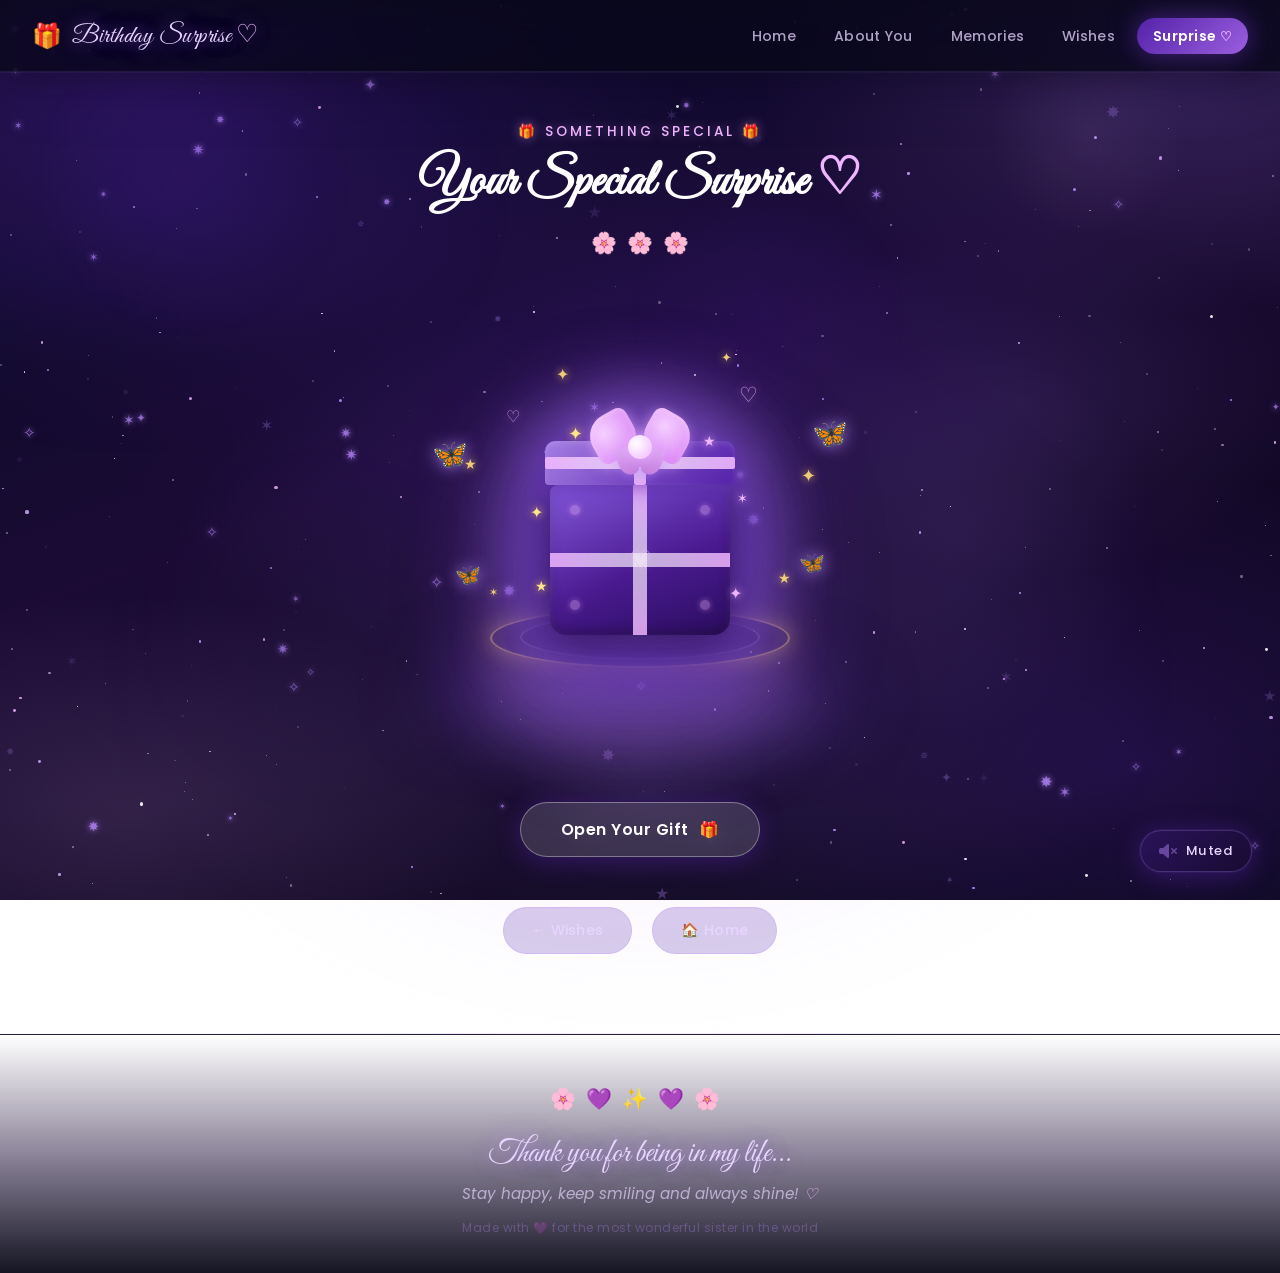
==== commit 292be44b: "🎁 Cute CSS gift box + cute teddy bear redesign" ====
--- a/surprise.html
+++ b/surprise.html
@@ -60,23 +60,84 @@
     <div class="surprise-content">
 
       <div class="gift-area" id="giftArea">
-        <div class="gift-box" id="giftBox">
-          <div class="gift-lid" id="giftLid">
-            <div class="gift-lid-body"></div>
-            <div class="gift-bow">
-              <div class="bow-left"></div>
-              <div class="bow-right"></div>
-              <div class="bow-center"></div>
+
+        <!-- 3D Gift Box Scene -->
+        <div class="gift3d-scene" id="giftBox">
+
+          <!-- Purple clouds bottom -->
+          <div class="g3d-cloud g3d-cloud-l"></div>
+          <div class="g3d-cloud g3d-cloud-r"></div>
+          <div class="g3d-cloud g3d-cloud-c"></div>
+
+          <!-- Golden glow ring -->
+          <div class="g3d-ring"></div>
+          <div class="g3d-ring g3d-ring2"></div>
+
+          <!-- Butterflies -->
+          <div class="g3d-butterfly gb-bl1">🦋</div>
+          <div class="g3d-butterfly gb-bl2">🦋</div>
+          <div class="g3d-butterfly gb-br1">🦋</div>
+          <div class="g3d-butterfly gb-br2">🦋</div>
+
+          <!-- Floating hearts -->
+          <div class="g3d-heart gh1">♡</div>
+          <div class="g3d-heart gh2">♡</div>
+
+          <!-- Sparkle dots -->
+          <div class="g3d-sp gsp1">✦</div>
+          <div class="g3d-sp gsp2">✦</div>
+          <div class="g3d-sp gsp3">★</div>
+          <div class="g3d-sp gsp4">✦</div>
+          <div class="g3d-sp gsp5">✶</div>
+          <div class="g3d-sp gsp6">★</div>
+
+        <!-- The 3D Gift Box — Pure CSS Cute Style -->
+        <div class="g3d-box-wrap" id="g3dBoxWrap">
+          <div class="cute-gift" id="cuteGift">
+
+            <!-- Lid -->
+            <div class="cute-lid" id="cuteLid">
+              <div class="cute-lid-face"></div>
+              <!-- Big fluffy bow -->
+              <div class="cute-bow">
+                <div class="cute-bow-loop cute-bow-l"></div>
+                <div class="cute-bow-loop cute-bow-r"></div>
+                <div class="cute-bow-tail cute-bow-tl"></div>
+                <div class="cute-bow-tail cute-bow-tr"></div>
+                <div class="cute-bow-knot"></div>
+              </div>
+              <!-- Lid ribbon cross -->
+              <div class="cute-lid-ribbon-h"></div>
+              <div class="cute-lid-ribbon-v"></div>
             </div>
+
+            <!-- Box body -->
+            <div class="cute-box-body">
+              <!-- Ribbon stripes -->
+              <div class="cute-body-ribbon-h"></div>
+              <div class="cute-body-ribbon-v"></div>
+              <!-- Polka dots decoration -->
+              <div class="cute-dot cd1"></div>
+              <div class="cute-dot cd2"></div>
+              <div class="cute-dot cd3"></div>
+              <div class="cute-dot cd4"></div>
+              <!-- Heart on front -->
+              <div class="cute-box-heart">♡</div>
+            </div>
+
+            <!-- Sparkle bursts on box -->
+            <div class="box-burst bb1">✦</div>
+            <div class="box-burst bb2">★</div>
+            <div class="box-burst bb3">✦</div>
+            <div class="box-burst bb4">✶</div>
+            <div class="box-burst bb5">★</div>
+            <div class="box-burst bb6">✦</div>
           </div>
-          <div class="gift-base">
-            <div class="gift-ribbon-v"></div>
-          </div>
-          <div class="gift-sparkle gs1">✦</div>
-          <div class="gift-sparkle gs2">★</div>
-          <div class="gift-sparkle gs3">✦</div>
-          <div class="gift-sparkle gs4">✶</div>
+          <!-- Glow under box -->
+          <div class="g3d-box-glow"></div>
         </div>
+
+        </div><!-- /gift3d-scene -->
 
         <button class="open-gift-btn" id="openGiftBtn">
           <span>Open Your Gift</span> 🎁
--- a/style.css
+++ b/style.css
@@ -1298,3 +1298,822 @@
   .page-nav { gap: 12px; }
   .page-nav-btn { padding: 10px 20px; font-size: 0.82rem; }
 }
+
+/* ═══════════════════════════════════════════════════════
+   HERO SECTION — Reference Image Style
+   Full-width · Left text · Right cake scene · Clouds
+═══════════════════════════════════════════════════════ */
+
+.hero-section {
+  position: relative;
+  min-height: 100vh;
+  width: 100%;
+  display: flex;
+  flex-direction: column;
+  justify-content: center;
+  overflow: hidden;
+  padding-top: var(--nav-h);
+}
+
+/* ── Dreamy clouds at bottom ─────────────────────────── */
+.cloud {
+  position: absolute;
+  border-radius: 50%;
+  filter: blur(40px);
+  pointer-events: none;
+  z-index: 0;
+}
+.cloud-bl {
+  width: 500px; height: 180px;
+  bottom: -40px; left: -60px;
+  background: radial-gradient(ellipse, rgba(185,138,255,0.28) 0%, rgba(84,34,168,0.15) 50%, transparent 100%);
+  animation: cloudDrift 10s ease-in-out infinite;
+}
+.cloud-br {
+  width: 450px; height: 160px;
+  bottom: -30px; right: -40px;
+  background: radial-gradient(ellipse, rgba(240,181,255,0.22) 0%, rgba(185,138,255,0.10) 50%, transparent 100%);
+  animation: cloudDrift 13s ease-in-out 2s infinite reverse;
+}
+.cloud-bc {
+  width: 600px; height: 150px;
+  bottom: -50px; left: 50%; transform: translateX(-50%);
+  background: radial-gradient(ellipse, rgba(84,34,168,0.20) 0%, rgba(185,138,255,0.08) 55%, transparent 100%);
+  animation: cloudDrift 15s ease-in-out 1s infinite;
+}
+@keyframes cloudDrift {
+  0%,100% { transform: translateY(0) scaleX(1); }
+  50%     { transform: translateY(-12px) scaleX(1.04); }
+}
+.cloud-bc { transform: translateX(-50%); }
+
+/* ── Scattered hero stars ────────────────────────────── */
+.hero-star {
+  position: absolute; pointer-events: none; z-index: 1;
+  animation: twinkle ease-in-out infinite;
+  color: rgba(255,255,255,0.75);
+  text-shadow: 0 0 8px rgba(185,138,255,0.80);
+}
+.hs1 { top:12%; left:5%;  font-size:1.0rem; animation-duration:2.2s; animation-delay:0s; }
+.hs2 { top:22%; left:18%; font-size:0.7rem; animation-duration:3.1s; animation-delay:0.4s; }
+.hs3 { top:8%;  left:35%; font-size:0.8rem; animation-duration:2.6s; animation-delay:0.8s; }
+.hs4 { top:18%; right:30%;font-size:1.1rem; animation-duration:2.0s; animation-delay:0.2s; }
+.hs5 { top:35%; right:12%;font-size:0.75rem;animation-duration:3.4s; animation-delay:1.0s; }
+.hs6 { top:55%; left:8%;  font-size:0.9rem; animation-duration:2.8s; animation-delay:1.4s; }
+.hs7 { top:65%; right:38%;font-size:0.65rem;animation-duration:3.0s; animation-delay:0.6s; }
+.hs8 { top:75%; left:28%; font-size:0.8rem; animation-duration:2.4s; animation-delay:1.8s; }
+
+/* ── Hero inner layout ───────────────────────────────── */
+.hero-inner {
+  position: relative; z-index: 2;
+  max-width: 1300px; margin: 0 auto;
+  width: 100%;
+  display: flex;
+  align-items: center;
+  justify-content: space-between;
+  padding: 40px 60px 100px;
+  min-height: calc(100vh - var(--nav-h));
+  gap: 20px;
+}
+
+/* ── LEFT — text ─────────────────────────────────────── */
+.hero-text {
+  flex: 0 0 auto;
+  max-width: 420px;
+  z-index: 2;
+}
+
+.hero-h1 {
+  font-family: var(--font-sans);
+  font-size: clamp(2.2rem, 4vw, 3.4rem);
+  font-weight: 700;
+  color: var(--white);
+  line-height: 1.15;
+  margin-bottom: 20px;
+}
+.hero-script {
+  font-family: var(--font-cursive);
+  font-size: clamp(3.5rem, 7vw, 6.5rem);
+  display: block;
+  line-height: 1;
+  background: linear-gradient(135deg, #ffffff 0%, #E8D5FF 50%, #F0B5FF 100%);
+  -webkit-background-clip: text; -webkit-text-fill-color: transparent;
+  text-shadow: none;
+  filter: drop-shadow(0 0 20px rgba(185,138,255,0.70));
+}
+.hero-heart {
+  font-family: var(--font-sans);
+  -webkit-text-fill-color: var(--soft-pink);
+  font-size: 0.7em;
+  vertical-align: middle;
+}
+
+.hero-sub {
+  font-size: 0.95rem;
+  line-height: 1.75;
+  color: rgba(232,213,255,0.78);
+  margin-bottom: 36px;
+  max-width: 360px;
+}
+.hero-sub em { color: var(--soft-pink); font-style: italic; }
+
+.hero-btn {
+  display: inline-flex; align-items: center; gap: 10px;
+  padding: 15px 36px;
+  background: linear-gradient(135deg, var(--royal-violet) 0%, #8A4FCC 100%);
+  color: var(--white);
+  border-radius: 50px;
+  text-decoration: none;
+  font-weight: 600; font-size: 1rem; letter-spacing: 0.3px;
+  box-shadow: 0 4px 28px rgba(84,34,168,0.65), inset 0 1px 0 rgba(255,255,255,0.12);
+  transition: all 0.35s ease;
+  position: relative; overflow: hidden;
+}
+.hero-btn:hover {
+  transform: translateY(-3px);
+  box-shadow: 0 10px 40px rgba(185,138,255,0.55), 0 0 50px rgba(84,34,168,0.35);
+  background: linear-gradient(135deg, #8A4FCC 0%, var(--royal-violet) 100%);
+}
+
+/* ── RIGHT — cake scene ──────────────────────────────── */
+.hero-scene {
+  flex: 1;
+  position: relative;
+  display: flex;
+  justify-content: center;
+  align-items: flex-end;
+  min-height: 420px;
+  max-width: 580px;
+}
+
+/* Main cake */
+.hero-cake-wrap {
+  position: relative; z-index: 3;
+  width: clamp(220px, 30vw, 320px);
+  animation: floatCake 4s ease-in-out infinite;
+}
+@keyframes floatCake {
+  0%,100% { transform: translateY(0); }
+  50%      { transform: translateY(-18px); }
+}
+.hero-cake-svg {
+  width: 100%;
+  filter:
+    drop-shadow(0 0 30px rgba(185,138,255,0.50))
+    drop-shadow(0 0 60px rgba(84,34,168,0.35));
+}
+.hero-cake-glow {
+  position: absolute; bottom: -20px; left: 50%;
+  transform: translateX(-50%);
+  width: 200px; height: 30px;
+  background: radial-gradient(ellipse, rgba(185,138,255,0.55) 0%, transparent 70%);
+  border-radius: 50%;
+  animation: glowPulse 2s ease-in-out infinite;
+}
+
+/* Gift boxes */
+.gift {
+  position: absolute; bottom: 10px; z-index: 2;
+}
+.gift-left  { left:  0;   bottom: 8px; }
+.gift-right { right: 0;   bottom: 8px; }
+
+.gift-body {
+  width: 65px; height: 60px;
+  border-radius: 8px;
+  position: relative; overflow: hidden;
+  box-shadow: 0 6px 20px rgba(8,8,23,0.60);
+}
+.gb-purple {
+  background: linear-gradient(135deg, #5422A8, #2a0d5e);
+}
+.gb-pink {
+  background: linear-gradient(135deg, #9B5FE0, #5422A8);
+}
+.gift-ribbon-h {
+  position: absolute; left: 0; right: 0; top: 50%; height: 10px;
+  transform: translateY(-50%);
+  background: rgba(240,181,255,0.65);
+}
+.gift-ribbon-v2 {
+  position: absolute; top: 0; bottom: 0; left: 50%; width: 10px;
+  transform: translateX(-50%);
+  background: rgba(240,181,255,0.65);
+}
+.gift-bow-small {
+  position: relative; height: 24px; display: flex; justify-content: center;
+}
+.gbs-l, .gbs-r {
+  width: 20px; height: 20px; border-radius: 50% 0 50% 0;
+  background: var(--soft-pink);
+  position: absolute; bottom: 0;
+  box-shadow: 0 0 8px rgba(240,181,255,0.6);
+}
+.gbs-l { left:  12px; transform: rotate(-45deg); }
+.gbs-r { right: 12px; transform: rotate(45deg); }
+.gbs-c {
+  position: absolute; bottom: 0; left: 50%; transform: translateX(-50%);
+  width: 10px; height: 10px; border-radius: 50%;
+  background: #E8D5FF; box-shadow: 0 0 8px rgba(240,181,255,0.8);
+  z-index: 1;
+}
+
+/* Balloons */
+.balloon {
+  position: absolute; font-size: 2.2rem; z-index: 2;
+  animation: balloonFloat ease-in-out infinite;
+  filter: drop-shadow(0 4px 10px rgba(84,34,168,0.4));
+}
+.balloon-1 { right: 10px; top: 10%; animation-duration: 5s;   animation-delay: 0s; }
+.balloon-2 { right: 60px; top: 25%; animation-duration: 6.5s; animation-delay: 1s; font-size: 1.7rem; }
+@keyframes balloonFloat {
+  0%,100% { transform: translateY(0) rotate(-5deg); }
+  50%      { transform: translateY(-18px) rotate(5deg); }
+}
+
+/* Cake stars */
+.cake-star {
+  position: absolute; z-index: 2;
+  animation: twinkle ease-in-out infinite;
+  filter: drop-shadow(0 0 6px rgba(255,220,100,0.8));
+}
+.cs1 { top: 5%;  left: 5%;  font-size: 1.3rem; animation-duration: 2.0s; }
+.cs2 { top: 15%; right: 5%; font-size: 1.0rem; animation-duration: 2.8s; animation-delay: 0.5s; }
+.cs3 { top: 55%; left: 2%;  font-size: 1.1rem; animation-duration: 2.4s; animation-delay: 1.0s; }
+.cs4 { top: 65%; right: 8%; font-size: 0.9rem; animation-duration: 3.0s; animation-delay: 1.5s; }
+
+/* Flame animation */
+.flame { animation: flicker 0.5s ease-in-out infinite alternate; }
+.f1 { animation-delay: 0s; }
+.f2 { animation-delay: 0.12s; }
+.f3 { animation-delay: 0.24s; }
+.f4 { animation-delay: 0.36s; }
+@keyframes flicker {
+  0%   { transform: scaleY(1) scaleX(1); }
+  100% { transform: scaleY(1.2) scaleX(0.88); }
+}
+
+/* ── Responsive hero ─────────────────────────────────── */
+@media (max-width: 900px) {
+  .hero-inner {
+    flex-direction: column;
+    padding: 30px 24px 80px;
+    text-align: center;
+    justify-content: center;
+    gap: 10px;
+  }
+  .hero-text { max-width: 100%; }
+  .hero-sub  { margin: 0 auto 30px; }
+  .hero-scene { min-height: 300px; width: 100%; max-width: 320px; margin: 0 auto; }
+  .hero-cake-wrap { width: 200px; }
+  .balloon { font-size: 1.6rem; }
+}
+@media (max-width: 480px) {
+  .hero-h1    { font-size: 2rem; }
+  .hero-script { font-size: 3.2rem; }
+  .hero-cake-wrap { width: 170px; }
+}
+
+/* ═══════════════════════════════════════════════════════
+   3D GIFT BOX SCENE — Reference Image Style
+═══════════════════════════════════════════════════════ */
+
+/* Override old gift-box styles for the new scene */
+.gift3d-scene {
+  position: relative;
+  width: 420px;
+  height: 420px;
+  display: flex;
+  align-items: center;
+  justify-content: center;
+  margin: 0 auto;
+  cursor: pointer;
+}
+
+/* Purple clouds at bottom */
+.g3d-cloud {
+  position: absolute;
+  border-radius: 50%;
+  filter: blur(35px);
+  pointer-events: none;
+  z-index: 0;
+}
+.g3d-cloud-l {
+  width: 220px; height: 90px;
+  bottom: 10px; left: -10px;
+  background: radial-gradient(ellipse, rgba(185,138,255,0.55) 0%, rgba(84,34,168,0.25) 60%, transparent 100%);
+  animation: cloudDrift 8s ease-in-out infinite;
+}
+.g3d-cloud-r {
+  width: 200px; height: 80px;
+  bottom: 10px; right: -10px;
+  background: radial-gradient(ellipse, rgba(185,138,255,0.50) 0%, rgba(84,34,168,0.20) 60%, transparent 100%);
+  animation: cloudDrift 10s ease-in-out 1s infinite reverse;
+}
+.g3d-cloud-c {
+  width: 300px; height: 70px;
+  bottom: 0; left: 50%; transform: translateX(-50%);
+  background: radial-gradient(ellipse, rgba(240,181,255,0.35) 0%, rgba(185,138,255,0.15) 55%, transparent 100%);
+  animation: cloudDrift 12s ease-in-out 0.5s infinite;
+}
+
+/* Golden glow ring */
+.g3d-ring {
+  position: absolute;
+  bottom: 80px; left: 50%; transform: translateX(-50%);
+  width: 300px; height: 60px;
+  border-radius: 50%;
+  border: 2px solid rgba(255, 210, 100, 0.55);
+  box-shadow:
+    0 0 20px rgba(255,210,100,0.45),
+    0 0 50px rgba(255,180,50,0.25),
+    inset 0 0 20px rgba(255,210,100,0.15);
+  animation: ringPulse 2.5s ease-in-out infinite;
+  pointer-events: none;
+  z-index: 1;
+}
+.g3d-ring2 {
+  width: 240px; height: 46px;
+  bottom: 88px;
+  opacity: 0.55;
+  animation-delay: 0.6s;
+  border-color: rgba(240,181,255,0.45);
+  box-shadow: 0 0 20px rgba(240,181,255,0.35);
+}
+@keyframes ringPulse {
+  0%,100% { opacity: 0.6; transform: translateX(-50%) scaleX(1); }
+  50%     { opacity: 1.0; transform: translateX(-50%) scaleX(1.06); }
+}
+
+/* Butterflies */
+.g3d-butterfly {
+  position: absolute;
+  font-size: 1.8rem;
+  pointer-events: none;
+  z-index: 4;
+  animation: btflyFloat ease-in-out infinite;
+  filter: drop-shadow(0 0 8px rgba(185,138,255,0.80));
+}
+.gb-bl1 { left:  2px;  top: 25%; animation-duration: 4.0s; animation-delay: 0s; }
+.gb-bl2 { left: 25px;  top: 55%; animation-duration: 5.5s; animation-delay: 1.2s; font-size: 1.3rem; }
+.gb-br1 { right: 2px;  top: 20%; animation-duration: 4.5s; animation-delay: 0.6s; }
+.gb-br2 { right: 25px; top: 52%; animation-duration: 5.0s; animation-delay: 1.8s; font-size: 1.3rem; }
+@keyframes btflyFloat {
+  0%,100% { transform: translateY(0)   rotate(-8deg) scaleX(1); }
+  25%     { transform: translateY(-15px) rotate(5deg) scaleX(-1); }
+  50%     { transform: translateY(-8px)  rotate(-5deg) scaleX(1); }
+  75%     { transform: translateY(-18px) rotate(8deg) scaleX(-1); }
+}
+
+/* Floating hearts */
+.g3d-heart {
+  position: absolute;
+  font-size: 1.3rem;
+  color: rgba(240,181,255,0.80);
+  pointer-events: none; z-index: 4;
+  text-shadow: 0 0 10px rgba(240,181,255,0.70);
+  animation: heartBeat 1.8s ease-in-out infinite;
+}
+.gh1 { top: 12%; right: 22%; animation-delay: 0s; }
+.gh2 { top: 18%; left:  18%; animation-delay: 0.9s; font-size: 1rem; }
+
+/* Sparkle dots */
+.g3d-sp {
+  position: absolute;
+  pointer-events: none; z-index: 4;
+  animation: giftSparkle 2s ease-in-out infinite;
+  color: rgba(255,220,120,0.90);
+  text-shadow: 0 0 8px rgba(255,210,100,0.80);
+}
+.gsp1 { top: 8%;  left: 30%; font-size:1.0rem; animation-delay:0.0s; }
+.gsp2 { top: 5%;  right:28%; font-size:0.8rem; animation-delay:0.5s; }
+.gsp3 { top: 30%; left: 8%;  font-size:0.9rem; animation-delay:1.0s; }
+.gsp4 { top: 32%; right:8%;  font-size:1.1rem; animation-delay:0.3s; }
+.gsp5 { bottom:35%; left:14%;font-size:0.7rem; animation-delay:1.4s; }
+.gsp6 { bottom:38%; right:14%;font-size:0.9rem;animation-delay:0.8s; }
+
+/* The box wrapper */
+.g3d-box-wrap {
+  position: relative;
+  width: 260px;
+  z-index: 3;
+  animation: gift3dFloat 3.5s ease-in-out infinite;
+  filter:
+    drop-shadow(0 20px 40px rgba(84,34,168,0.70))
+    drop-shadow(0  0px 30px rgba(185,138,255,0.45));
+  transform-origin: center bottom;
+}
+@keyframes gift3dFloat {
+  0%,100% { transform: translateY(0)    rotate(-1deg); }
+  50%     { transform: translateY(-16px) rotate(1deg); }
+}
+.g3d-svg { width: 100%; display: block; }
+
+/* Glow behind box */
+.g3d-box-glow {
+  position: absolute;
+  bottom: -15px; left: 50%;
+  transform: translateX(-50%);
+  width: 180px; height: 30px;
+  background: radial-gradient(ellipse, rgba(185,138,255,0.70) 0%, transparent 70%);
+  border-radius: 50%;
+  animation: glowPulse 2s ease-in-out infinite;
+  z-index: -1;
+}
+
+/* Opened lid animation */
+.gift3d-scene.opened .g3d-box-wrap {
+  animation: none;
+}
+.gift3d-scene.opened #lidFront,
+.gift3d-scene.opened #lidSideEl,
+.gift3d-scene.opened #lidTopEl {
+  transform-origin: 55px 165px;
+  animation: lidOpen 0.8s cubic-bezier(0.175,0.885,0.32,1.275) forwards;
+}
+@keyframes lidOpen {
+  0%   { transform: rotate(0deg); }
+  100% { transform: rotate(-55deg) translateY(-30px) translateX(-20px); }
+}
+
+/* Open button override */
+#openGiftBtn {
+  margin-top: 24px;
+  padding: 14px 40px;
+  background: rgba(255,255,255,0.14);
+  border: 1.5px solid rgba(255,255,255,0.35);
+  backdrop-filter: blur(10px);
+  border-radius: 50px;
+  color: var(--white);
+  font-family: var(--font-sans);
+  font-size: 1rem; font-weight: 600;
+  cursor: pointer; display: flex; align-items: center; gap: 10px;
+  box-shadow: 0 4px 24px rgba(84,34,168,0.45);
+  transition: all 0.3s ease;
+}
+#openGiftBtn:hover {
+  background: rgba(255,255,255,0.22);
+  transform: scale(1.06) translateY(-3px);
+  box-shadow: 0 8px 36px rgba(185,138,255,0.55);
+}
+#openGiftBtn:disabled { opacity: 0.5; cursor: not-allowed; transform: none; }
+
+/* ═══════════════════════════════════════════════════════
+   CUTE CSS TEDDY BEAR
+═══════════════════════════════════════════════════════ */
+.cute-teddy-wrap {
+  position: absolute;
+  bottom: 60px;
+  right: -10px;
+  z-index: 4;
+  animation: teddyBob 3.5s ease-in-out 0.5s infinite;
+}
+@keyframes teddyBob {
+  0%,100%{ transform: translateY(0) rotate(-3deg); }
+  50%    { transform: translateY(-10px) rotate(3deg); }
+}
+
+.cute-teddy {
+  position: relative;
+  width: 100px;
+  height: 130px;
+}
+
+/* Ears */
+.teddy-ear {
+  position: absolute;
+  width: 32px; height: 32px;
+  background: #C9A0E8;
+  border-radius: 50%;
+  top: 0; z-index: 1;
+  box-shadow: 0 4px 12px rgba(84,34,168,0.4);
+}
+.teddy-ear-l { left: 2px; }
+.teddy-ear-r { right: 2px; }
+.teddy-ear-inner {
+  position: absolute;
+  width: 18px; height: 18px;
+  background: #E8C5F5;
+  border-radius: 50%;
+  top: 7px; left: 7px;
+}
+
+/* Head */
+.teddy-head {
+  position: absolute;
+  width: 76px; height: 76px;
+  background: radial-gradient(circle at 40% 35%, #D4A8FF 0%, #B98AFF 60%, #9B6FE0 100%);
+  border-radius: 50%;
+  top: 10px; left: 12px;
+  z-index: 2;
+  box-shadow: 0 6px 20px rgba(84,34,168,0.45), inset 0 -4px 10px rgba(27,11,53,0.2);
+}
+
+/* Eyes */
+.teddy-eye {
+  position: absolute;
+  width: 14px; height: 14px;
+  background: #1B0B35;
+  border-radius: 50%;
+  top: 24px;
+  box-shadow: 0 2px 6px rgba(0,0,0,0.5);
+}
+.teddy-eye-l { left: 14px; }
+.teddy-eye-r { right: 14px; }
+.teddy-eye-shine {
+  position: absolute;
+  width: 5px; height: 5px;
+  background: white;
+  border-radius: 50%;
+  top: 2px; left: 2px;
+}
+
+/* Nose */
+.teddy-nose {
+  position: absolute;
+  width: 16px; height: 10px;
+  background: #5422A8;
+  border-radius: 50%;
+  top: 42px; left: 50%;
+  transform: translateX(-50%);
+  box-shadow: 0 2px 6px rgba(84,34,168,0.4);
+}
+
+/* Mouth */
+.teddy-mouth {
+  position: absolute;
+  width: 22px; height: 10px;
+  border-bottom: 3px solid #5422A8;
+  border-left: 2px solid transparent;
+  border-right: 2px solid transparent;
+  border-radius: 0 0 50% 50%;
+  top: 50px; left: 50%;
+  transform: translateX(-50%);
+}
+
+/* Blush */
+.teddy-blush {
+  position: absolute;
+  width: 16px; height: 10px;
+  background: rgba(240,181,255,0.65);
+  border-radius: 50%;
+  top: 46px;
+}
+.teddy-blush-l { left: 6px; }
+.teddy-blush-r { right: 6px; }
+
+/* Head bow */
+.teddy-head-bow {
+  position: absolute;
+  top: -8px; left: 50%;
+  transform: translateX(-50%);
+  width: 36px; height: 24px;
+}
+.thb-l, .thb-r {
+  position: absolute;
+  width: 15px; height: 15px;
+  border-radius: 50% 0 50% 0;
+  background: #F0B5FF;
+  bottom: 0;
+  box-shadow: 0 0 6px rgba(240,181,255,0.6);
+}
+.thb-l { left: 1px;  transform: rotate(-45deg); }
+.thb-r { right: 1px; transform: rotate(45deg); }
+.thb-c {
+  position: absolute;
+  width: 10px; height: 10px;
+  background: #E8D5FF;
+  border-radius: 50%;
+  bottom: 0; left: 50%;
+  transform: translateX(-50%);
+  z-index: 1;
+  box-shadow: 0 0 6px rgba(240,181,255,0.7);
+}
+
+/* Body */
+.teddy-body {
+  position: absolute;
+  width: 70px; height: 60px;
+  background: radial-gradient(circle at 40% 30%, #C9A0E8 0%, #A87AEF 50%, #8A5FCC 100%);
+  border-radius: 50% 50% 45% 45% / 40% 40% 55% 55%;
+  bottom: 0; left: 15px;
+  z-index: 2;
+  box-shadow: 0 6px 18px rgba(84,34,168,0.4), inset 0 -4px 10px rgba(27,11,53,0.2);
+}
+
+/* Tummy */
+.teddy-tummy {
+  position: absolute;
+  width: 42px; height: 36px;
+  background: radial-gradient(circle, #E8D5FF 0%, #D4A8FF 100%);
+  border-radius: 50%;
+  top: 8px; left: 50%;
+  transform: translateX(-50%);
+  opacity: 0.75;
+}
+.teddy-tummy-heart {
+  position: absolute;
+  font-size: 1rem; color: #F0B5FF;
+  top: 16px; left: 50%;
+  transform: translateX(-50%);
+  text-shadow: 0 0 8px rgba(240,181,255,0.8);
+  z-index: 1;
+}
+
+/* Arms */
+.teddy-arm {
+  position: absolute;
+  width: 20px; height: 38px;
+  background: radial-gradient(circle at 50% 20%, #C9A0E8, #9B6FE0);
+  border-radius: 50%;
+  top: 2px;
+  box-shadow: 0 4px 10px rgba(84,34,168,0.3);
+}
+.teddy-arm-l { left: -14px; transform: rotate(20deg); }
+.teddy-arm-r { right: -14px; transform: rotate(-20deg); }
+
+/* Legs */
+.teddy-leg {
+  position: absolute;
+  width: 24px; height: 22px;
+  background: radial-gradient(circle at 40% 30%, #C9A0E8, #9B6FE0);
+  border-radius: 50%;
+  bottom: -10px;
+  box-shadow: 0 4px 10px rgba(84,34,168,0.3);
+}
+.teddy-leg-l { left: 8px; }
+.teddy-leg-r { right: 8px; }
+
+/* Position in hero scene */
+.hero-scene .cute-teddy-wrap {
+  bottom: 55px;
+  right: -5px;
+}
+
+/* ═══════════════════════════════════════════════════════
+   CUTE CSS GIFT BOX (Surprise Page)
+═══════════════════════════════════════════════════════ */
+.cute-gift {
+  position: relative;
+  width: 180px;
+  margin: 0 auto;
+  animation: gift3dFloat 3.5s ease-in-out infinite;
+  filter: drop-shadow(0 20px 40px rgba(84,34,168,0.70))
+          drop-shadow(0 0 30px rgba(185,138,255,0.45));
+}
+
+/* LID */
+.cute-lid {
+  position: relative;
+  width: 190px;
+  height: 44px;
+  margin-left: -5px;
+  background: linear-gradient(135deg, #9B6FE0 0%, #5422A8 100%);
+  border-radius: 10px 10px 4px 4px;
+  box-shadow: 0 4px 16px rgba(84,34,168,0.5), inset 0 2px 6px rgba(255,255,255,0.12);
+  transform-origin: bottom center;
+  transition: transform 0.8s cubic-bezier(0.175,0.885,0.32,1.275);
+  z-index: 3;
+}
+.cute-lid-face {
+  position: absolute; inset: 0;
+  background: linear-gradient(135deg, rgba(255,255,255,0.10) 0%, transparent 55%);
+  border-radius: inherit;
+}
+.cute-lid-ribbon-h {
+  position: absolute;
+  left: 0; right: 0; top: 50%; height: 12px;
+  transform: translateY(-50%);
+  background: linear-gradient(to right, rgba(240,181,255,0.9), rgba(255,255,255,0.7), rgba(240,181,255,0.9));
+  border-radius: 2px;
+}
+.cute-lid-ribbon-v {
+  position: absolute;
+  top: 0; bottom: 0; left: 50%; width: 12px;
+  transform: translateX(-50%);
+  background: linear-gradient(to bottom, rgba(240,181,255,0.9), rgba(255,255,255,0.7), rgba(240,181,255,0.9));
+  border-radius: 2px;
+}
+
+/* Big fluffy bow */
+.cute-bow {
+  position: absolute;
+  top: -38px; left: 50%;
+  transform: translateX(-50%);
+  width: 100px; height: 56px;
+  z-index: 4;
+}
+.cute-bow-loop {
+  position: absolute;
+  width: 46px; height: 46px;
+  border-radius: 50%;
+  background: radial-gradient(circle at 35% 35%, #F5D0FF, #D97EF5);
+  box-shadow: 0 4px 14px rgba(240,181,255,0.6), inset 0 2px 6px rgba(255,255,255,0.3);
+  bottom: 0;
+}
+.cute-bow-l {
+  left: 0;
+  border-radius: 50% 20% 50% 20%;
+  transform: rotate(-30deg);
+}
+.cute-bow-r {
+  right: 0;
+  border-radius: 20% 50% 20% 50%;
+  transform: rotate(30deg);
+}
+.cute-bow-tail {
+  position: absolute;
+  width: 22px; height: 28px;
+  background: linear-gradient(to bottom, #E0A8F5, #C47FDD);
+  border-radius: 0 0 50% 50%;
+  bottom: -16px;
+  box-shadow: 0 4px 10px rgba(185,138,255,0.4);
+}
+.cute-bow-tl { left: 28px; transform: rotate(-18deg); }
+.cute-bow-tr { right: 28px; transform: rotate(18deg); }
+.cute-bow-knot {
+  position: absolute;
+  width: 24px; height: 24px;
+  background: radial-gradient(circle at 35% 35%, #ffffff, #F0B5FF);
+  border-radius: 50%;
+  bottom: 0; left: 50%;
+  transform: translateX(-50%);
+  box-shadow: 0 0 12px rgba(240,181,255,0.80), 0 0 24px rgba(185,138,255,0.40);
+  z-index: 2;
+}
+
+/* Box body */
+.cute-box-body {
+  position: relative;
+  width: 180px; height: 150px;
+  background: linear-gradient(160deg, #7B4FD4 0%, #4a1a90 55%, #2a0d5e 100%);
+  border-radius: 8px 8px 16px 16px;
+  box-shadow:
+    0 12px 40px rgba(27,11,53,0.70),
+    0 0 30px rgba(84,34,168,0.45),
+    inset 0 2px 8px rgba(255,255,255,0.08),
+    inset 0 -4px 12px rgba(0,0,0,0.25);
+  overflow: hidden;
+}
+.cute-box-body::before {
+  content: '';
+  position: absolute; inset: 0;
+  background: linear-gradient(135deg, rgba(185,138,255,0.12) 0%, transparent 50%);
+}
+.cute-body-ribbon-h {
+  position: absolute;
+  left: 0; right: 0; top: 50%; height: 14px;
+  transform: translateY(-50%);
+  background: linear-gradient(to right, rgba(240,181,255,0.85), rgba(255,255,255,0.65), rgba(240,181,255,0.85));
+}
+.cute-body-ribbon-v {
+  position: absolute;
+  top: 0; bottom: 0; left: 50%; width: 14px;
+  transform: translateX(-50%);
+  background: linear-gradient(to bottom, rgba(240,181,255,0.85), rgba(255,255,255,0.65), rgba(240,181,255,0.85));
+}
+
+/* Polka dots on box */
+.cute-dot {
+  position: absolute;
+  width: 10px; height: 10px;
+  border-radius: 50%;
+  background: rgba(240,181,255,0.35);
+  box-shadow: 0 0 6px rgba(240,181,255,0.4);
+}
+.cd1 { top: 20px; left: 20px; }
+.cd2 { top: 20px; right: 20px; }
+.cd3 { bottom: 25px; left: 20px; }
+.cd4 { bottom: 25px; right: 20px; }
+
+/* Heart on box */
+.cute-box-heart {
+  position: absolute;
+  font-size: 1.6rem; color: rgba(240,181,255,0.70);
+  top: 50%; left: 50%;
+  transform: translate(-50%, -50%);
+  text-shadow: 0 0 12px rgba(240,181,255,0.80);
+  z-index: 1;
+  animation: heartBeat 1.8s ease-in-out infinite;
+}
+
+/* Sparkle bursts around gift */
+.box-burst {
+  position: absolute;
+  pointer-events: none; z-index: 5;
+  animation: giftSparkle 2s ease-in-out infinite;
+}
+.bb1 { top: -20px; left: 10%;  font-size:1.1rem; color:#fde68a; animation-delay:0.0s; text-shadow:0 0 8px rgba(255,210,80,0.9); }
+.bb2 { top: -10px; right: 8%;  font-size:0.9rem; color:#F0B5FF; animation-delay:0.5s; text-shadow:0 0 8px rgba(240,181,255,0.9); }
+.bb3 { top: 30%;   left: -20px;font-size:1.0rem; color:#fde68a; animation-delay:1.0s; text-shadow:0 0 8px rgba(255,210,80,0.9); }
+.bb4 { top: 25%;   right:-18px;font-size:0.8rem; color:#F0B5FF; animation-delay:0.3s; text-shadow:0 0 8px rgba(240,181,255,0.9); }
+.bb5 { bottom:20%; left: -15px;font-size:0.9rem; color:#fde68a; animation-delay:1.3s; text-shadow:0 0 8px rgba(255,210,80,0.9); }
+.bb6 { bottom:15%; right:-12px;font-size:1.0rem; color:#F0B5FF; animation-delay:0.7s; text-shadow:0 0 8px rgba(240,181,255,0.9); }
+
+/* Lid open animation when clicked */
+.gift3d-scene.opened .cute-lid {
+  transform: rotate(-50deg) translateX(-30px) translateY(-20px);
+}
+.gift3d-scene.opened .cute-gift {
+  animation: none;
+}
